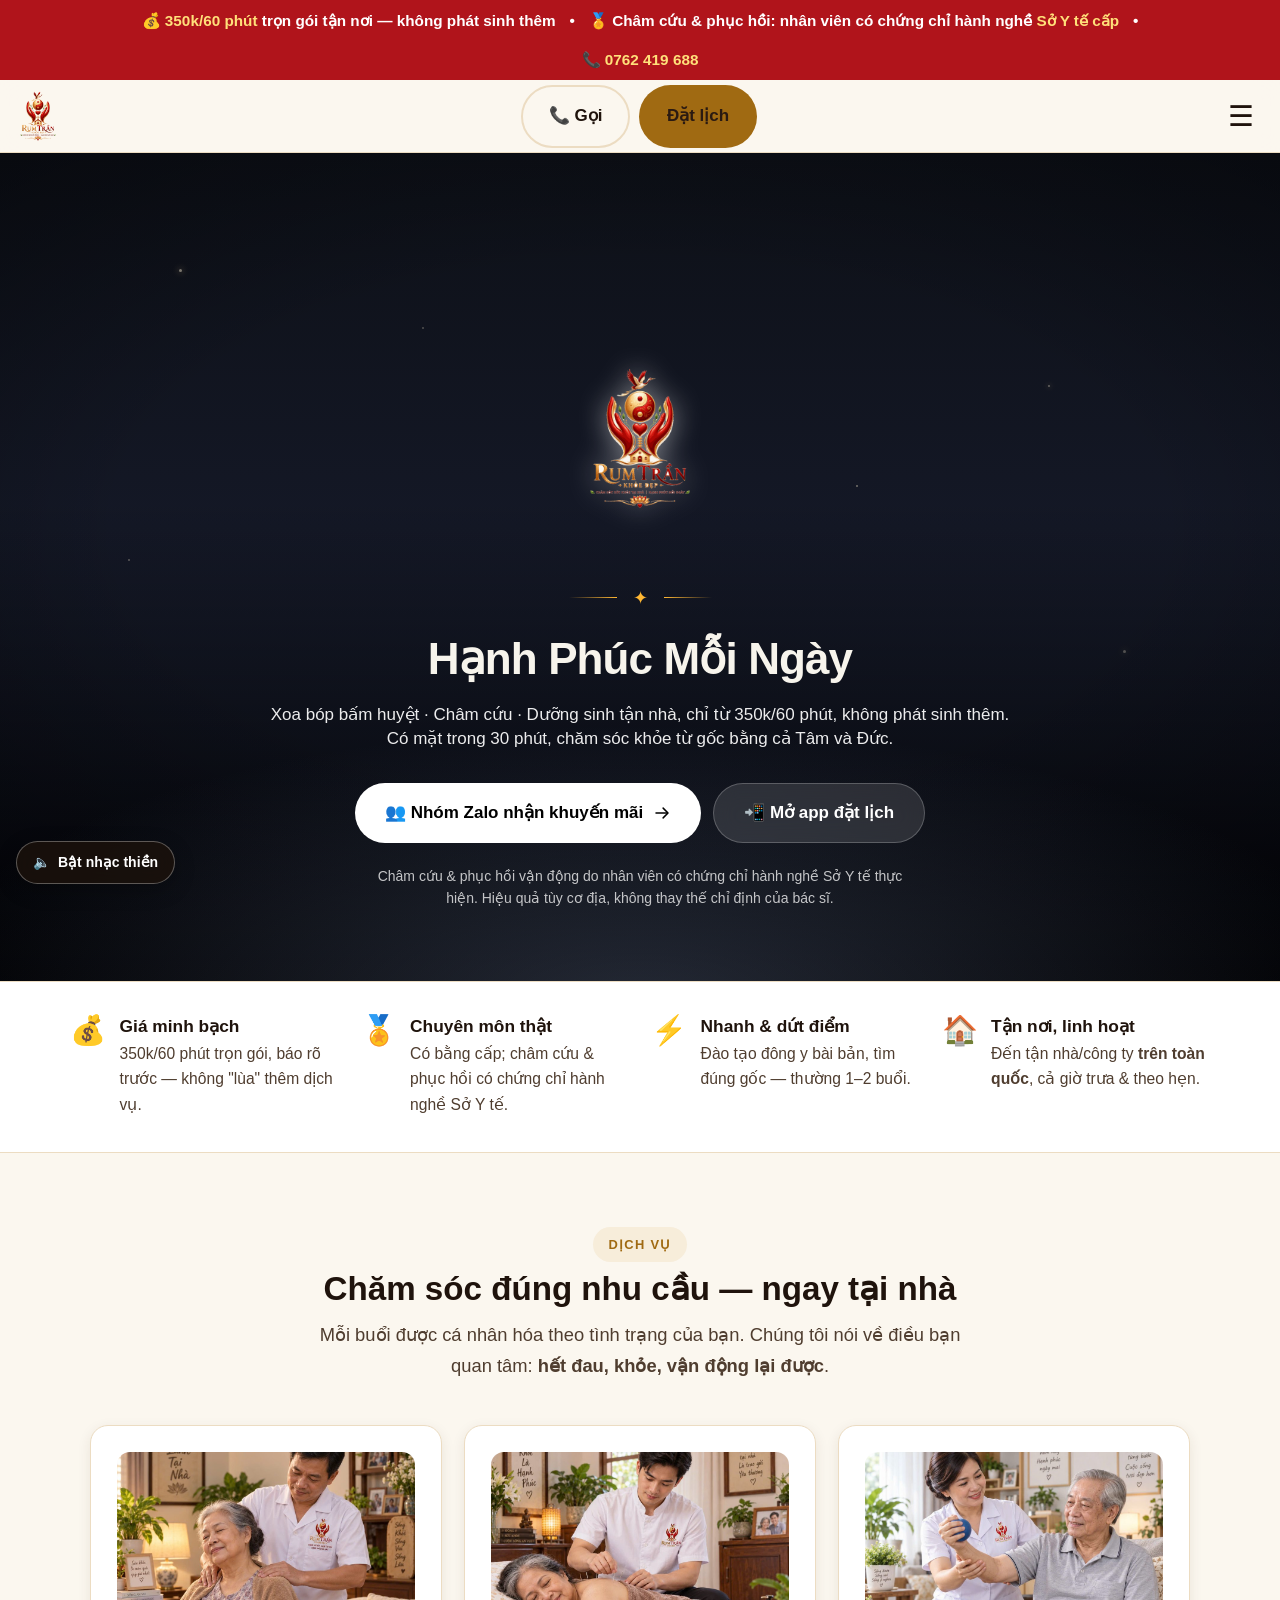
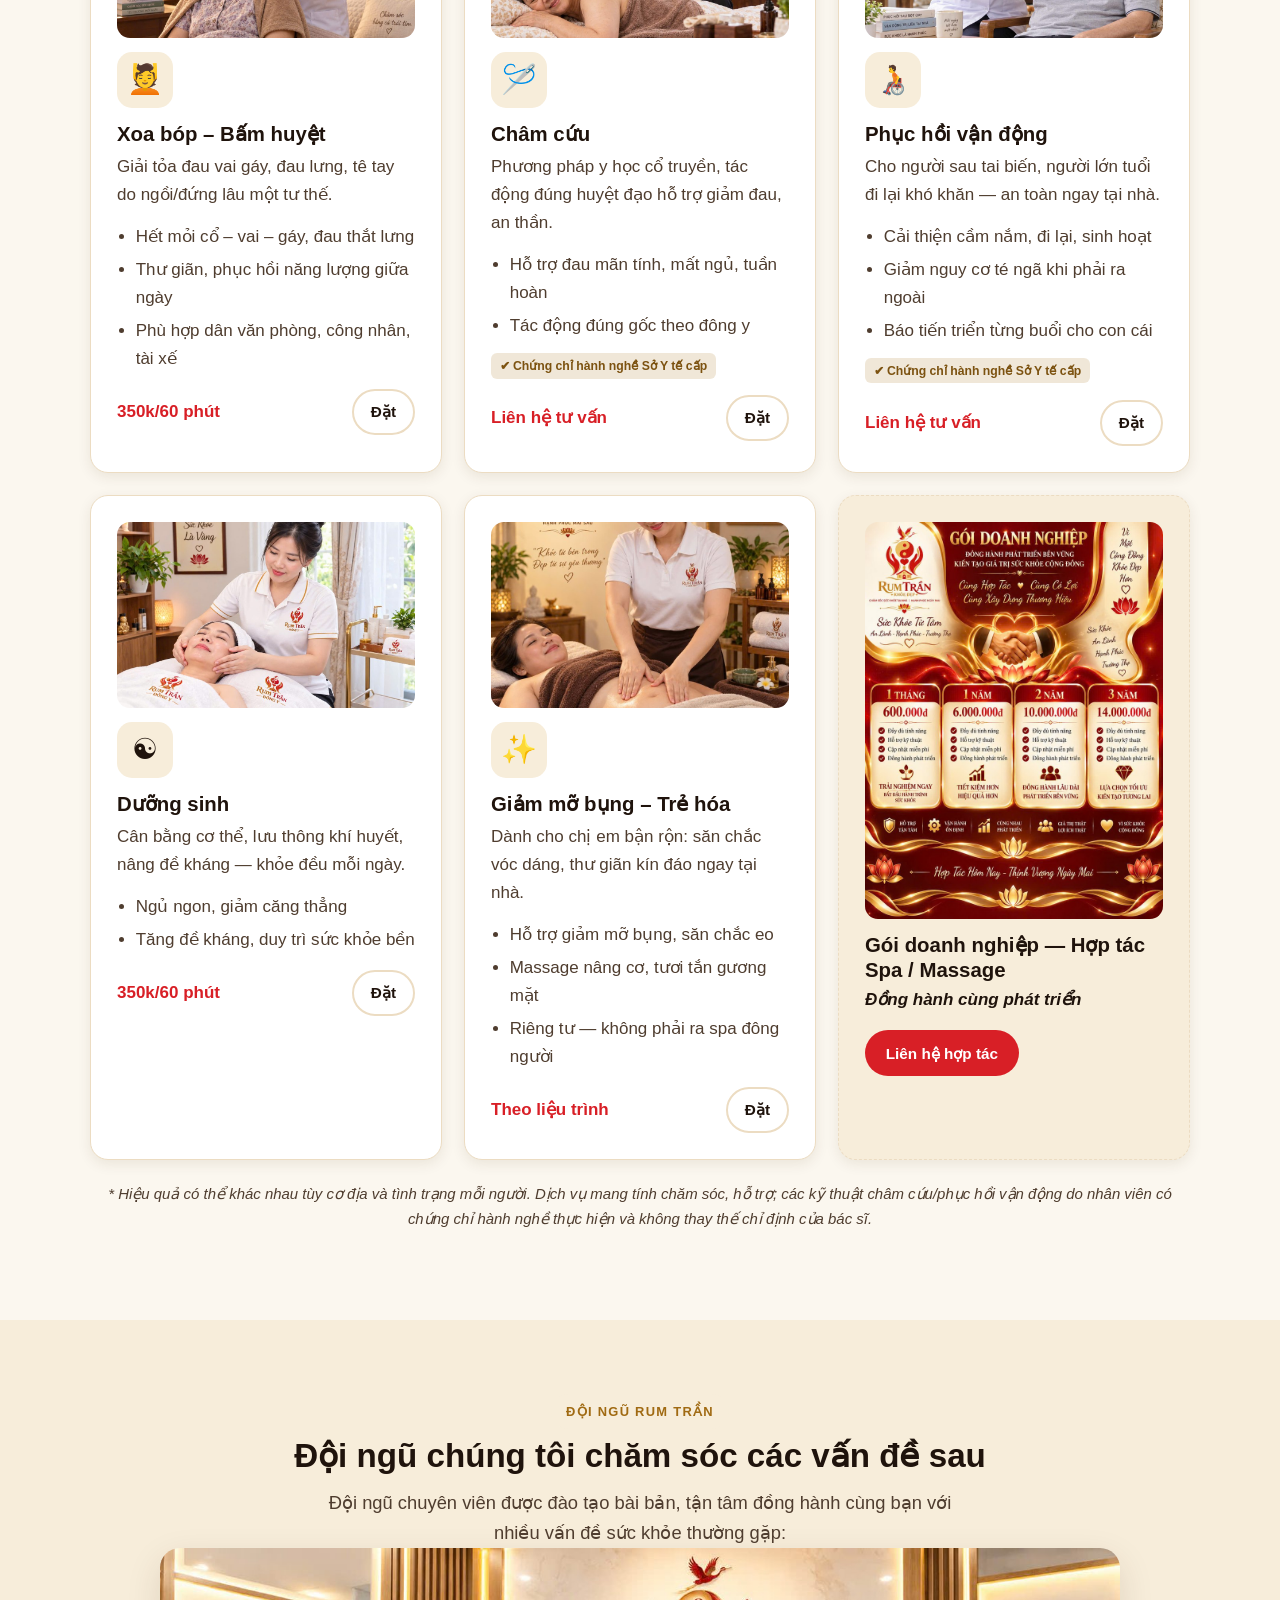
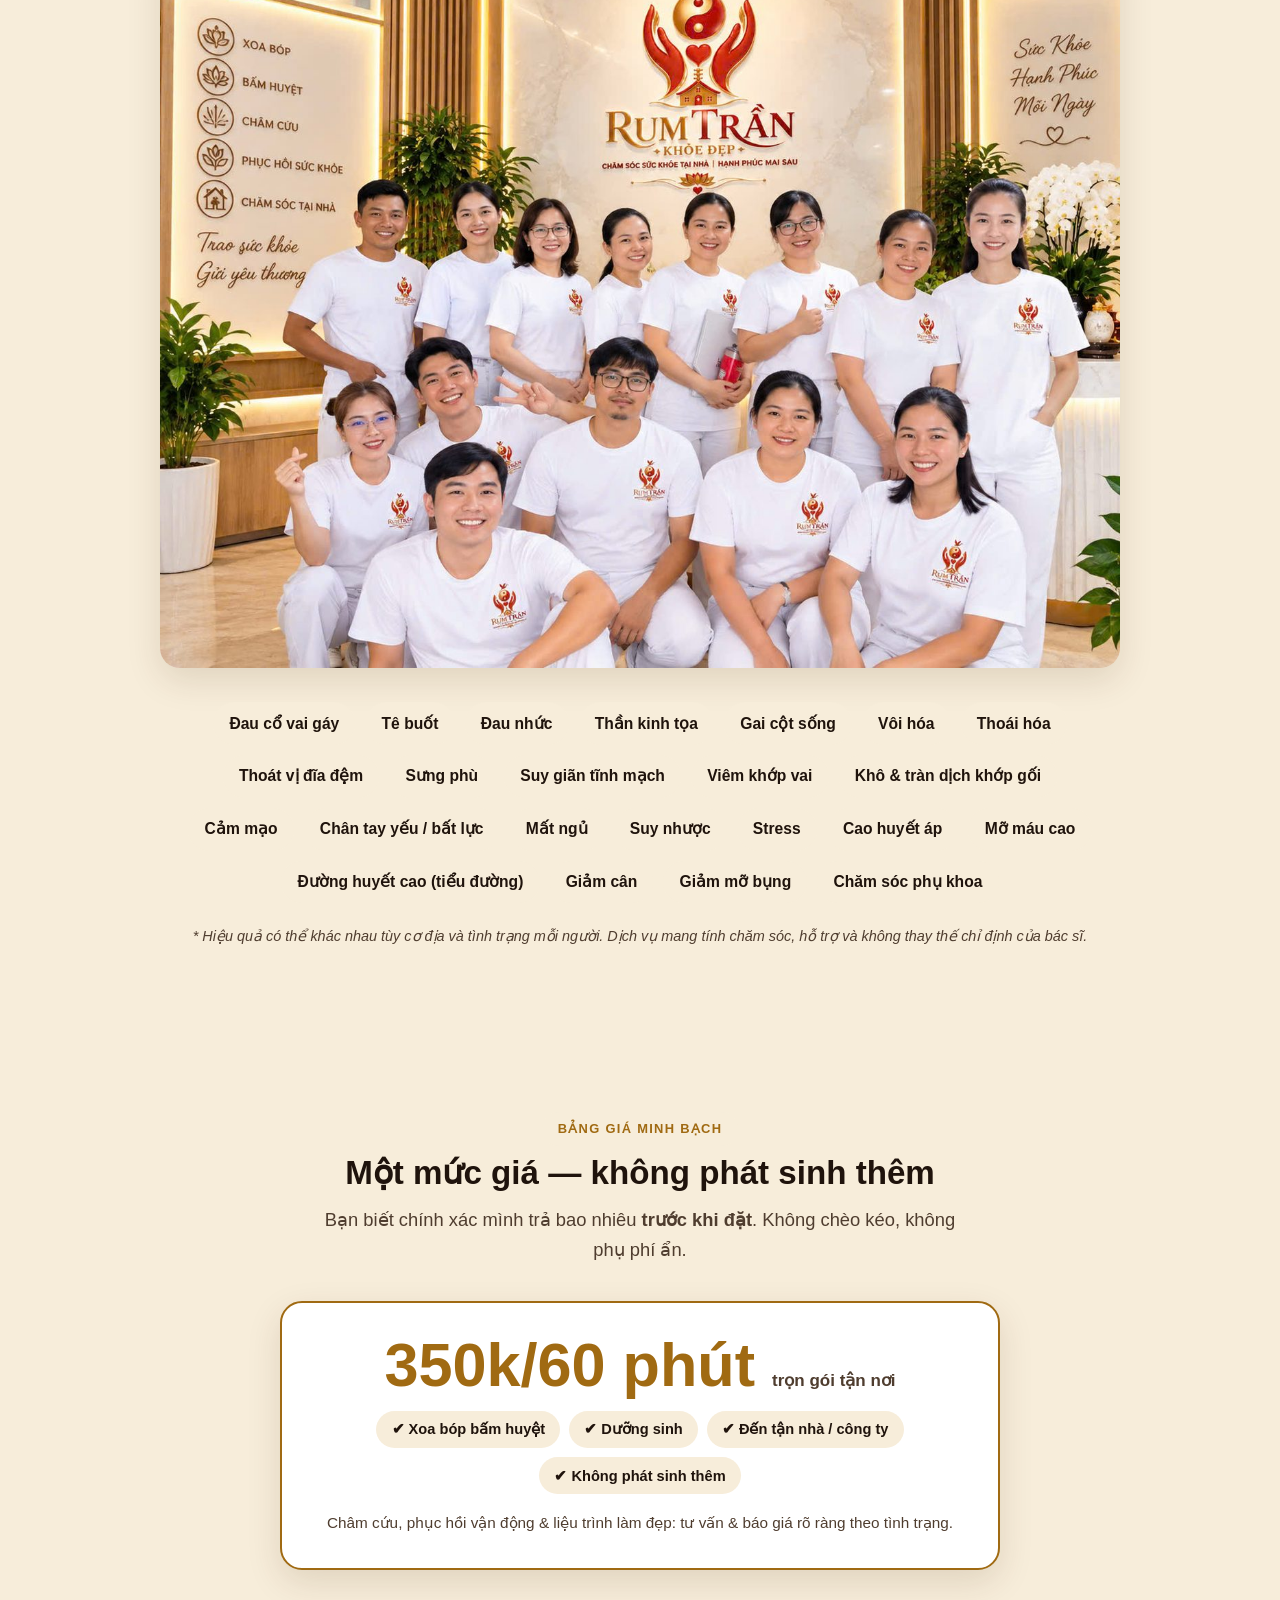
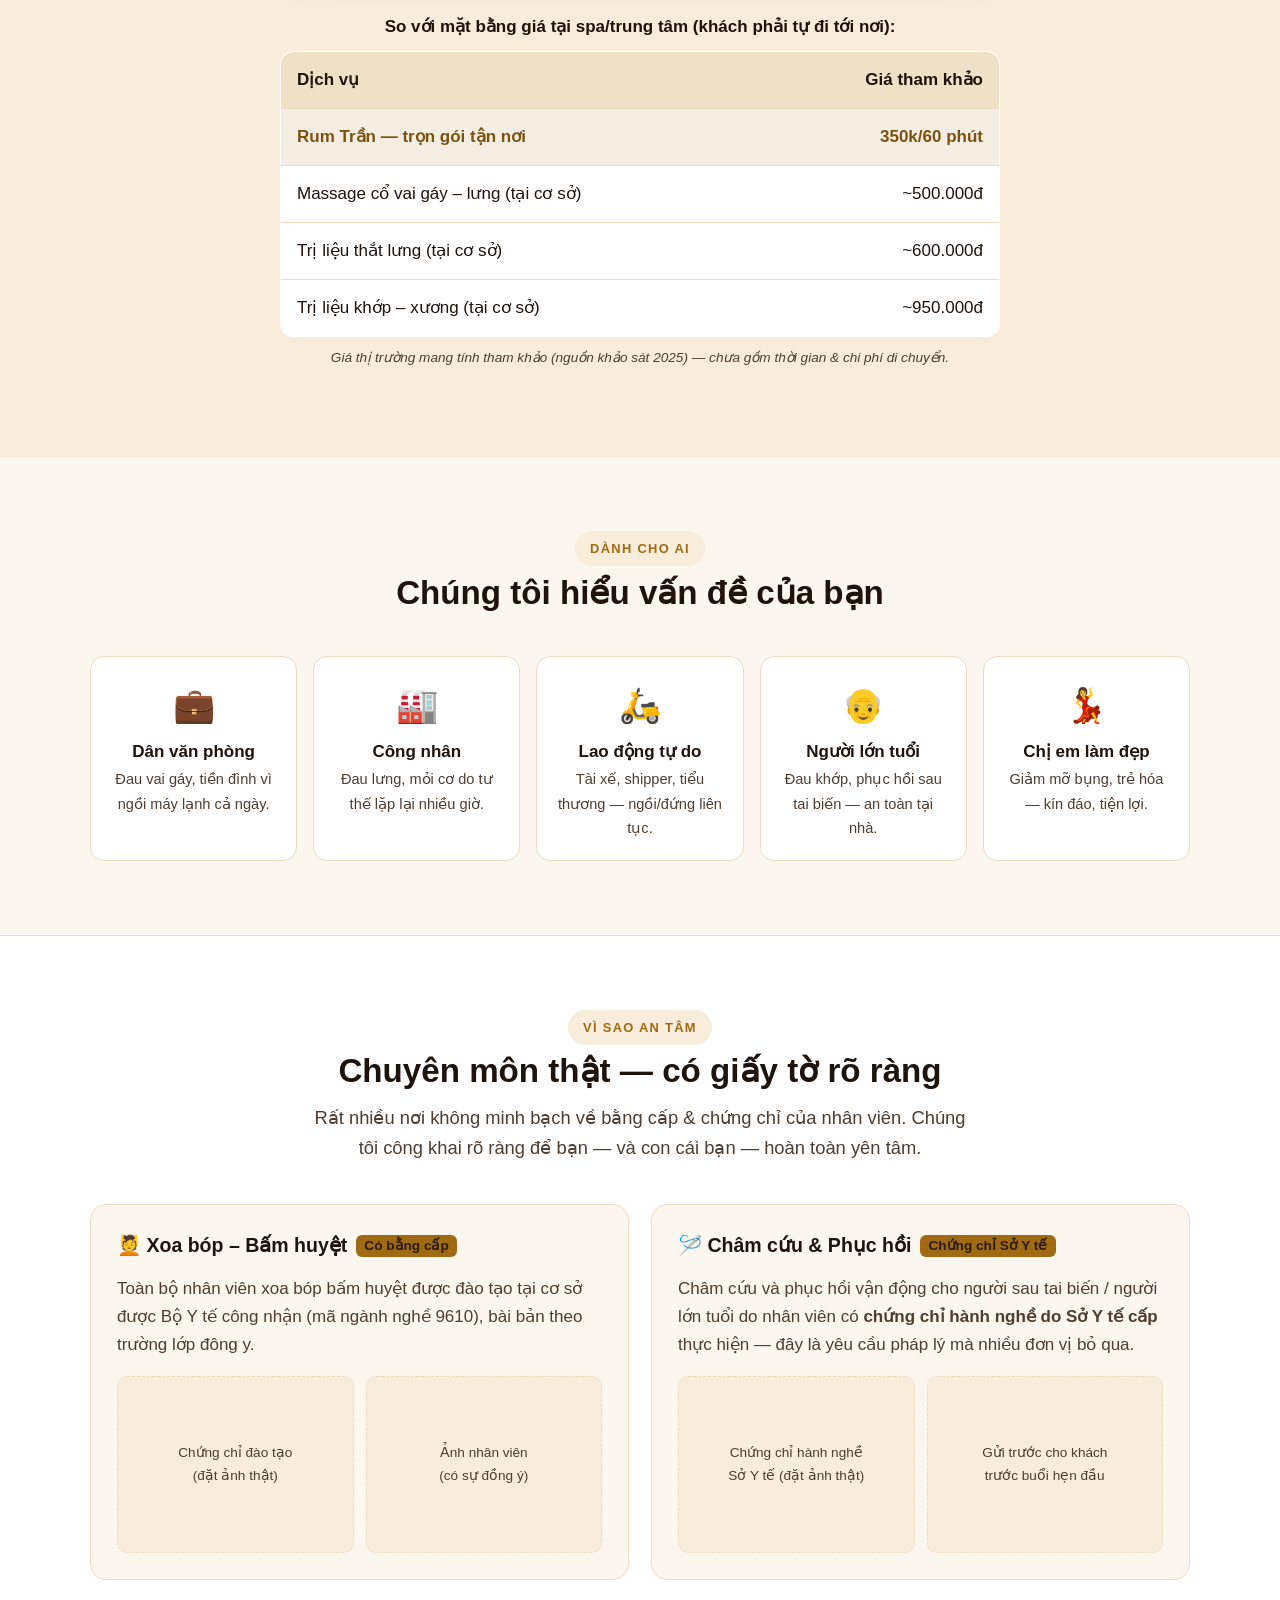
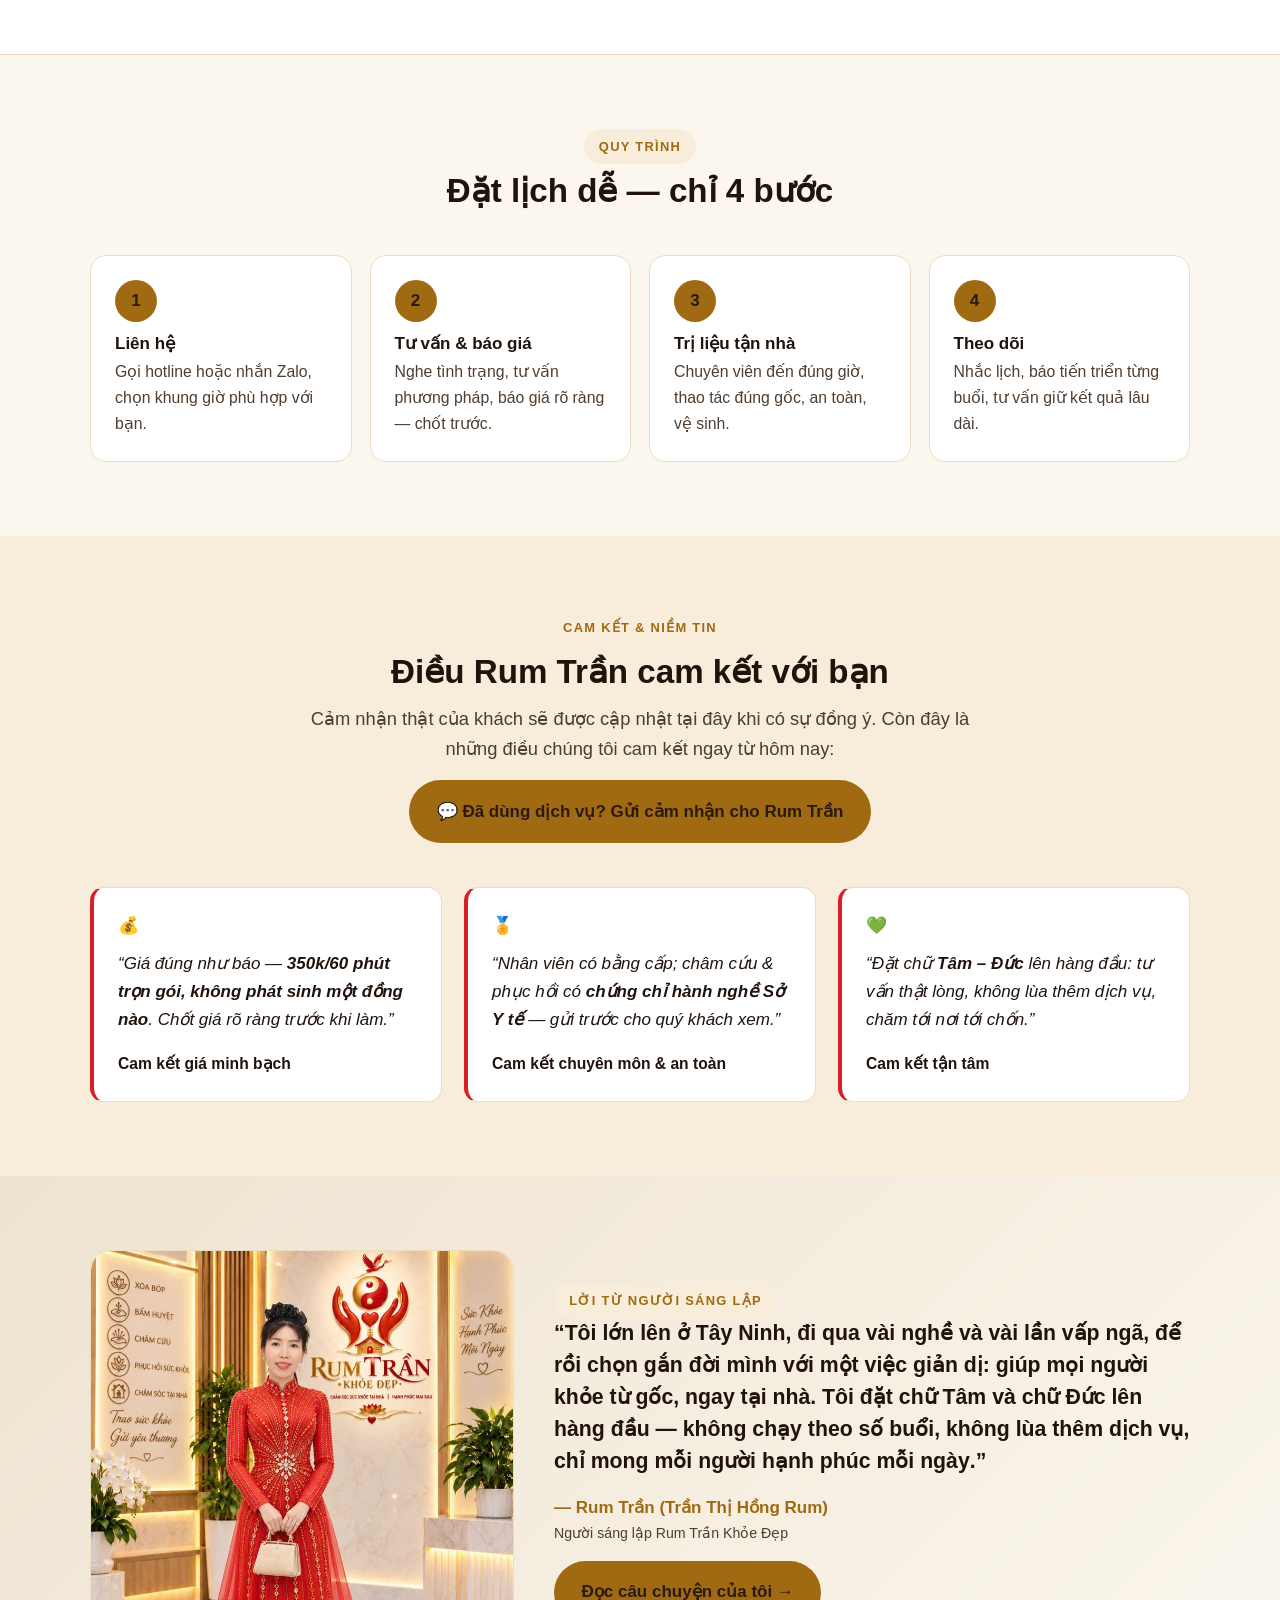
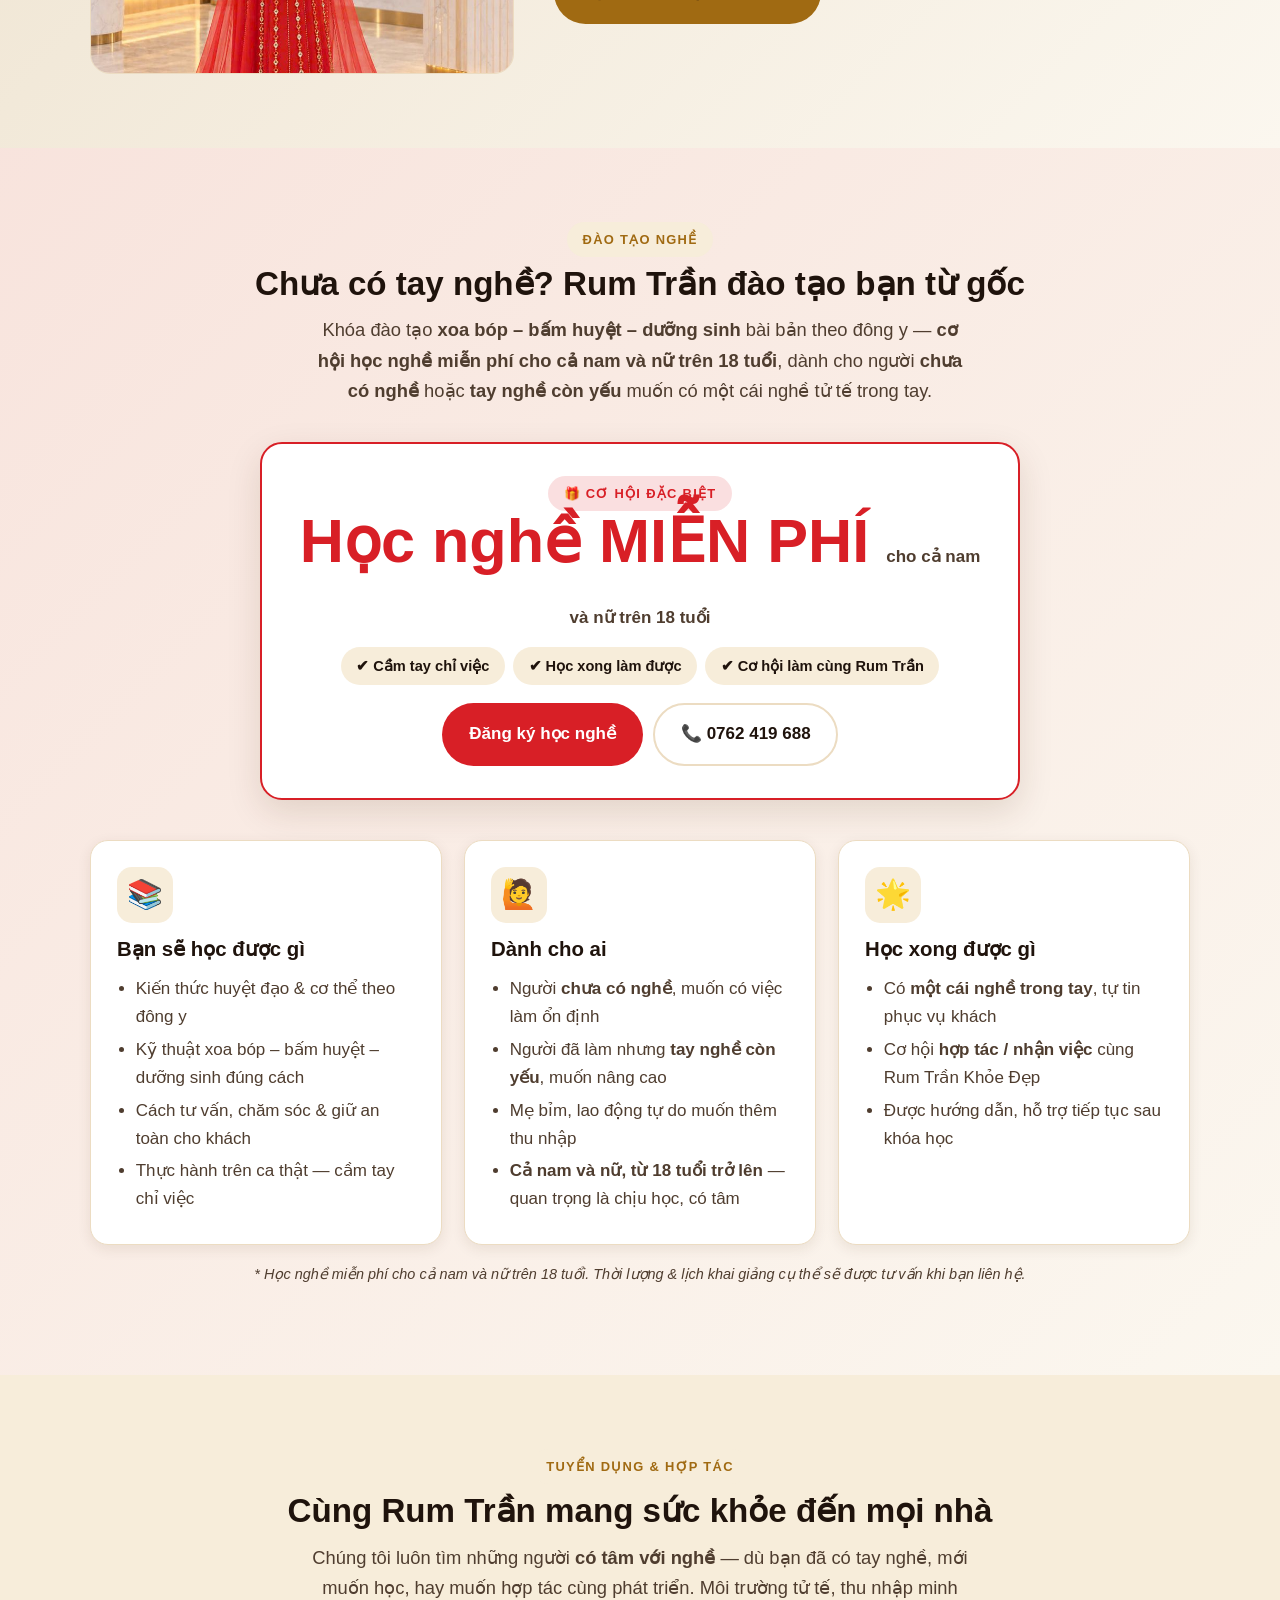
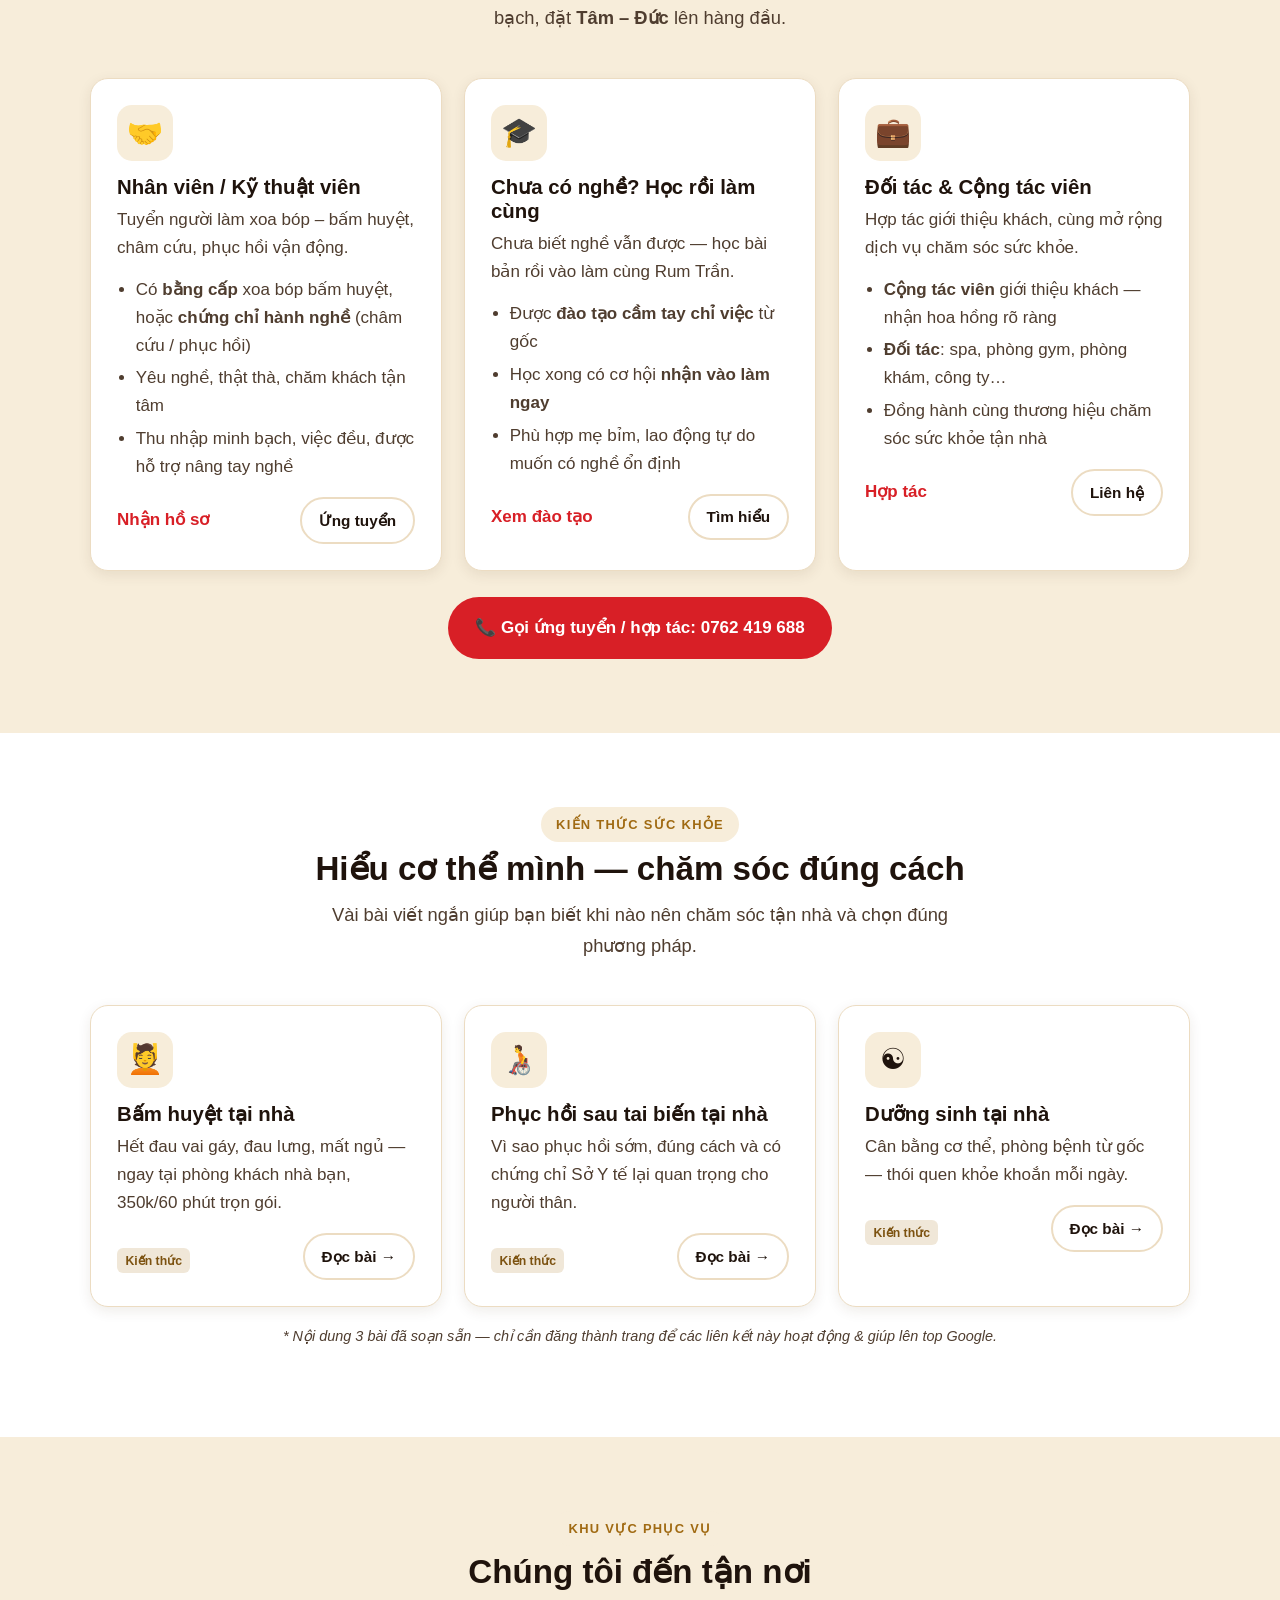
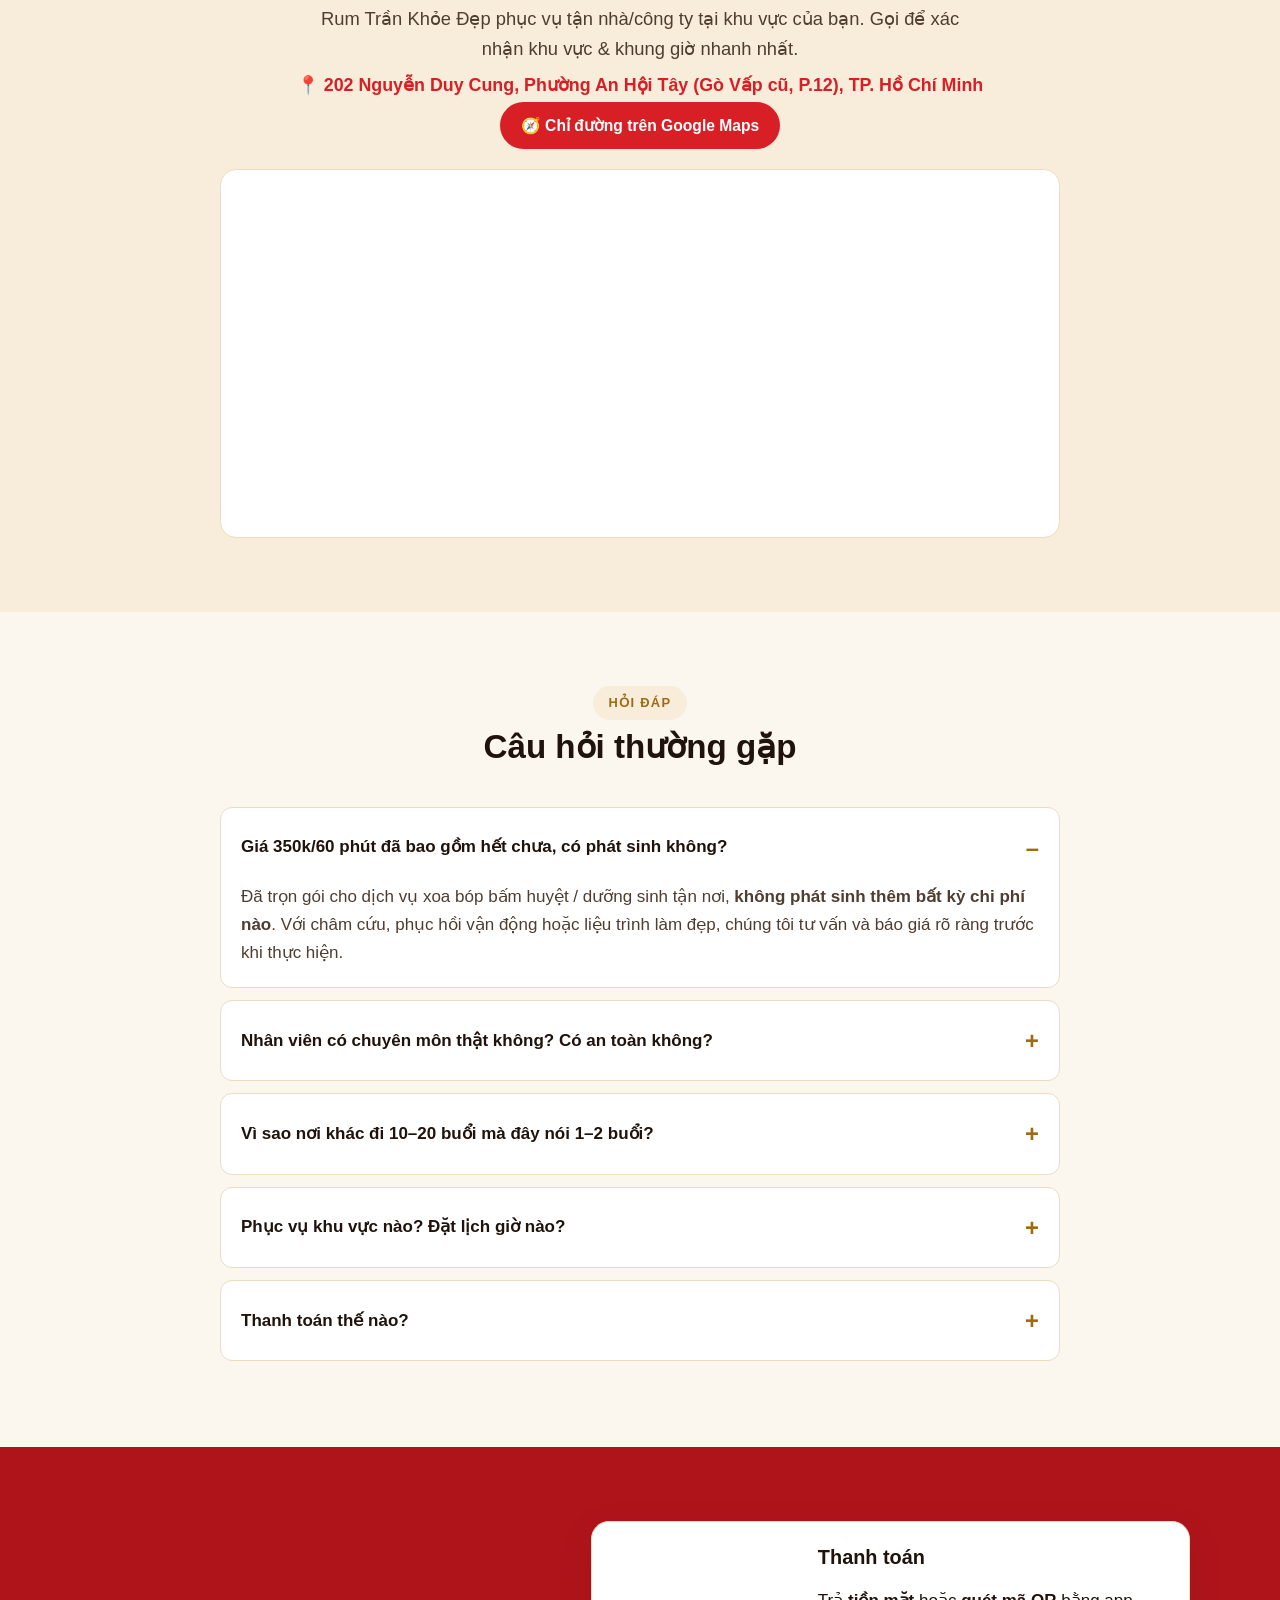
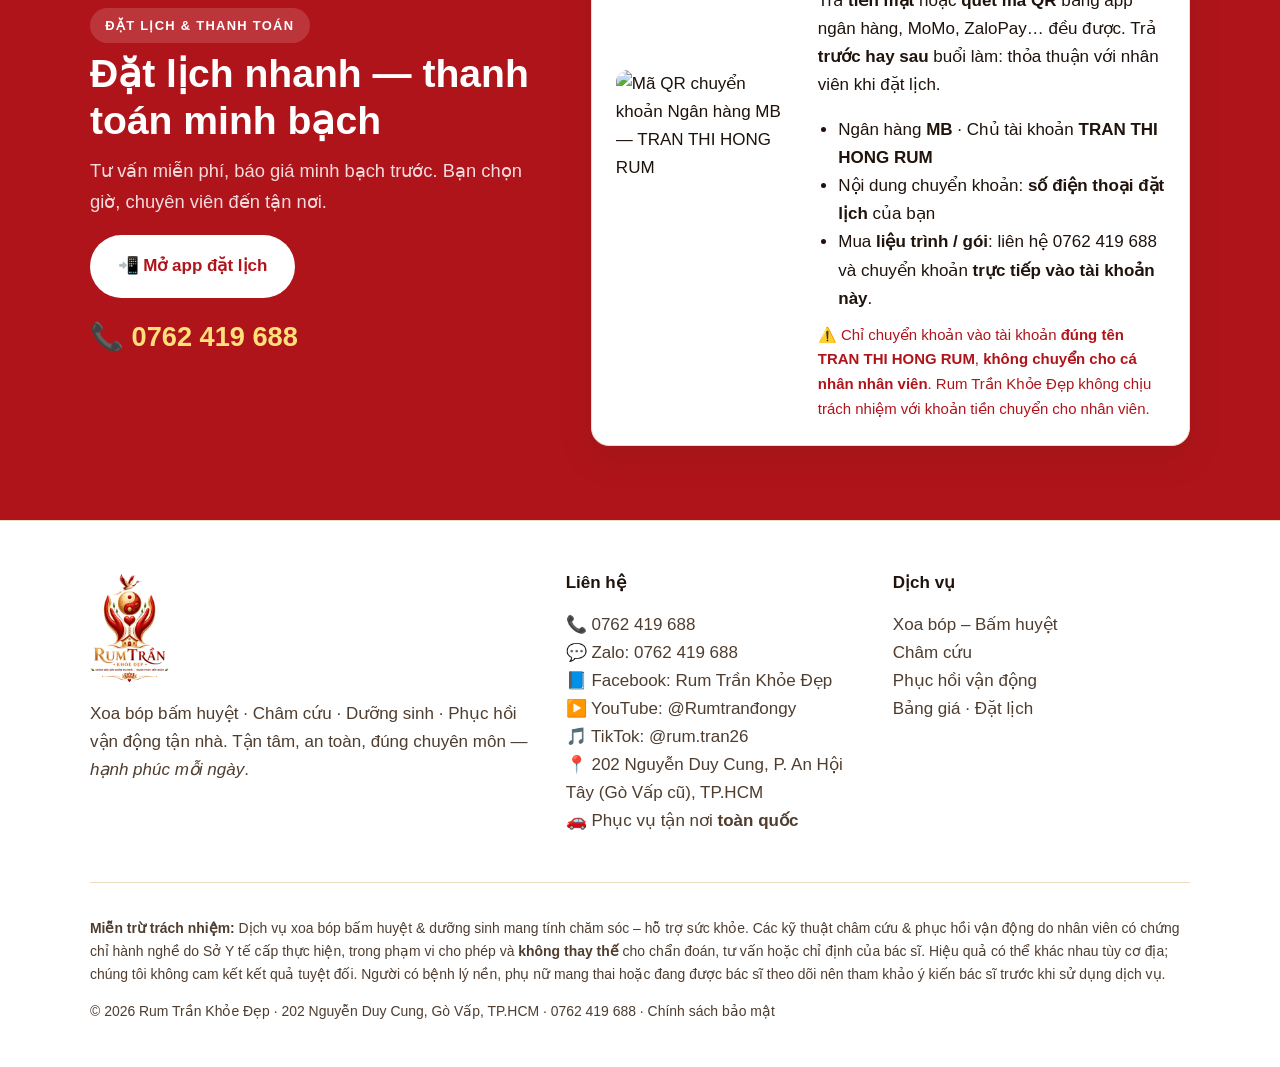
==== index.html @ 3cfb3a19 "Trang rumtrankhoedep.store chuyển sang Render Co-Authored-By: Claude Opus 5.5 <noreply@anthropic.com" ====
<!doctype html>
<html lang="vi">
<head>
<meta charset="utf-8" />
<meta name="viewport" content="width=device-width, initial-scale=1" />
<title>Bấm huyệt · Châm cứu tận nhà 350k/60 phút | Rum Trần Khỏe Đẹp</title>
<meta name="description" content="Xoa bóp bấm huyệt, châm cứu, phục hồi sau tai biến tận nhà. 350k/60 phút trọn gói, không phát sinh thêm. Nhân viên có chứng chỉ Sở Y tế. Hạnh phúc mỗi ngày." />
<meta property="og:title" content="Rum Trần Khỏe Đẹp — Chăm sóc sức khỏe tận nhà" />
<meta property="og:description" content="350k/60 phút trọn gói tận nơi, không phát sinh thêm. Chứng chỉ Sở Y tế. Hạnh phúc mỗi ngày." />
<meta property="og:type" content="website" />
<meta property="og:url" content="https://rumtrankhoedep.store/" />
<meta property="og:image" content="https://rumtrankhoedep.store/assets/logo-og.png" />
<meta property="og:locale" content="vi_VN" />
<style>
  :root{
    --bg:#fbf7ef; --surface:#ffffff; --surface-2:#f7edda; --surface-3:#efe1c6;
    --text:#1f130c; --muted:#4f3d2f; --line:#ecdcc2;
    --green:#a06a12; --green-d:#7c5210; --green-l:#c69433; --on-green:#2a1a12;
    --red:#d81f26; --red-d:#b0141b;
    --gold:#c8912f;
    --shadow:0 12px 34px rgba(70,40,10,.13);
    --shadow-sm:0 4px 14px rgba(70,40,10,.09);
    --radius:18px; --maxw:1140px;
  }
  @media (prefers-color-scheme: dark){
    :root:not([data-theme="light"]){
      --bg:#171009; --surface:#20160c; --surface-2:#281c0f; --surface-3:#312413;
      --text:#fbf5ea; --muted:#ddcbb0; --line:#3a2c18;
      --green:#e6b854; --green-d:#cf9a34; --green-l:#f0cd76; --on-green:#2a1a12;
      --red:#f0575d; --red-d:#c81a22;
      --gold:#e6b855;
      --shadow:0 14px 38px rgba(0,0,0,.55);
    }
  }
  :root[data-theme="dark"]{
      --bg:#171009; --surface:#20160c; --surface-2:#281c0f; --surface-3:#312413;
      --text:#fbf5ea; --muted:#ddcbb0; --line:#3a2c18;
      --green:#e6b854; --green-d:#cf9a34; --green-l:#f0cd76; --on-green:#2a1a12;
      --red:#f0575d; --red-d:#c81a22;
      --gold:#e6b855;
      --shadow:0 14px 38px rgba(0,0,0,.55);
  }
  *{box-sizing:border-box}
  html{scroll-behavior:smooth;font-size:17px}
  body{margin:0;background:var(--bg);color:var(--text);
    font-family:-apple-system,BlinkMacSystemFont,"Segoe UI",Roboto,"Helvetica Neue",Arial,"Noto Sans",sans-serif;
    line-height:1.65;-webkit-font-smoothing:antialiased}
  a{color:inherit;text-decoration:none}
  img{max-width:100%;display:block}
  .wrap{max-width:var(--maxw);margin:0 auto;padding:0 20px}
  .btn{display:inline-flex;align-items:center;gap:.5rem;padding:.9rem 1.5rem;border-radius:999px;font-weight:800;cursor:pointer;border:2px solid transparent;transition:.2s;font-size:1rem;white-space:nowrap}
  .btn-green{background:var(--green);color:var(--on-green)}
  .btn-green:hover{background:var(--green-d);transform:translateY(-2px);box-shadow:var(--shadow-sm)}
  .btn-red{background:var(--red);color:#fff}
  .btn-red:hover{background:var(--red-d);transform:translateY(-2px);box-shadow:var(--shadow-sm)}
  .btn-ghost{background:transparent;border-color:var(--line);color:var(--text)}
  .btn-ghost:hover{border-color:var(--green)}
  .eyebrow{display:inline-block;font-weight:800;letter-spacing:.1em;text-transform:uppercase;font-size:.76rem;color:var(--green);background:var(--surface-2);padding:.4rem .9rem;border-radius:999px}
  h1,h2,h3,h4{line-height:1.2;margin:.2em 0}
  h2.title{font-size:clamp(1.4rem,3vw,1.95rem);text-align:center;font-weight:800}
  .section{padding:74px 0}
  .lead{color:var(--muted);font-size:1.08rem;max-width:660px;margin:.7rem auto 0}
  .center{text-align:center}
  .ph{background:color-mix(in srgb,var(--gold) 22%,transparent);color:var(--gold);padding:0 .32em;border-radius:5px;font-weight:700}

  /* announcement */
  .topbar{background:var(--red-d);color:#fff;font-size:.9rem;font-weight:600}
  .topbar .wrap{display:flex;gap:14px;justify-content:center;align-items:center;padding:8px 20px;flex-wrap:wrap;text-align:center}
  .topbar b{color:#ffe07a}
  /* điện thoại: bỏ dấu "•" ngăn cách (span thứ 2, 4) và xếp sát từng dòng */
  @media(max-width:760px){
    .topbar .wrap{flex-direction:column;gap:2px;padding:6px 14px;line-height:1.35}
    .topbar .wrap>span:nth-child(even){display:none}
  }

  /* header */
  header{position:sticky;top:0;z-index:60;background:color-mix(in srgb,var(--bg) 90%,transparent);backdrop-filter:blur(12px);border-bottom:1px solid var(--line)}
  .nav{display:flex;align-items:center;justify-content:space-between;height:72px;gap:14px}
  .brand{display:flex;align-items:center;gap:.7rem}
  .brand .mark{width:46px;height:46px;flex:0 0 auto}
  .brand .wordmark{font-weight:800;font-size:1.25rem;letter-spacing:.01em;line-height:1}
  .brand .wordmark .r{color:var(--gold)} .brand .wordmark .t{color:var(--red)}
  .brand .wordmark small{display:block;font-size:.6rem;letter-spacing:.28em;color:var(--muted);font-weight:700;margin-top:3px}
  .nav-links{display:flex;gap:1.25rem;align-items:center}
  .nav-links a{color:var(--muted);font-weight:600;font-size:.95rem;white-space:nowrap}
  .nav-links a:hover{color:var(--green)}
  .nav-cta{display:flex;gap:.55rem;align-items:center;flex:0 0 auto}
  header .brand{flex:0 0 auto}
  header .nav.wrap{max-width:1280px} /* logo + 10 mục + 2 nút cần ~1200px, rộng hơn khung nội dung 1140px */
  .menu-btn{display:none;background:none;border:0;color:var(--text);font-size:1.7rem;cursor:pointer}
  /* 10 mục menu chỉ vừa 1 dòng từ ~1300px; hẹp hơn thì gom vào nút ☰ */
  @media(max-width:1299px){
    .nav-links{display:none}
    .menu-btn{display:block}
    .nav-links.open{display:flex;position:absolute;top:72px;left:0;right:0;flex-direction:column;background:var(--surface);padding:16px 20px;border-bottom:1px solid var(--line);gap:.9rem}
  }
  @media(max-width:940px){
    .nav-cta .btn-ghost{display:none}
  }

  /* hero */
  .hero-grid{display:grid;grid-template-columns:1.08fr .92fr;gap:44px;align-items:center;padding:56px 0}
  .hero h1{font-size:clamp(1.7rem,4vw,2.5rem);font-weight:800}
  .hero h1 .g{color:var(--green)} .hero h1 .r{color:var(--red)}
  .hero .sub{font-size:1.02rem;color:var(--muted);margin-top:1rem}
  .price-badge{display:inline-flex;align-items:baseline;gap:.5rem;background:var(--surface);border:2px solid var(--red);color:var(--red);padding:.5rem 1.1rem;border-radius:14px;font-weight:800;margin-top:1.3rem;box-shadow:var(--shadow-sm)}
  .price-badge .big{font-size:1.7rem} .price-badge small{color:var(--muted);font-weight:600}
  .hero-cta{display:flex;gap:.7rem;flex-wrap:wrap;margin-top:1.4rem}
  .chips{display:flex;gap:.5rem;flex-wrap:wrap;margin-top:1.6rem}
  .chip{display:inline-flex;align-items:center;gap:.4rem;background:var(--surface-2);color:var(--text);border-radius:999px;padding:.45rem .85rem;font-size:.86rem;font-weight:600}
  .chip b{color:var(--green)}
  .hero-visual{aspect-ratio:4/3;border-radius:24px;box-shadow:var(--shadow);
     background:radial-gradient(120% 100% at 15% 5%,color-mix(in srgb,var(--green) 30%,transparent),transparent 55%),
     radial-gradient(120% 100% at 95% 95%,color-mix(in srgb,var(--red) 24%,transparent),transparent 55%),var(--surface-2);
     display:grid;place-items:center;text-align:center;color:var(--muted);padding:24px;border:1px solid var(--line)}
  .hero-visual .big{font-size:3.6rem}
  @media(max-width:940px){.hero-grid{grid-template-columns:1fr;gap:26px;padding:30px 0}}

  /* value strip */
  .values{background:var(--surface);border-top:1px solid var(--line);border-bottom:1px solid var(--line)}
  .val-grid{display:grid;grid-template-columns:repeat(4,1fr);gap:22px;padding:34px 0}
  @media(max-width:860px){.val-grid{grid-template-columns:1fr 1fr}}
  @media(max-width:520px){.val-grid{grid-template-columns:1fr}}
  .val{display:flex;gap:.8rem;align-items:flex-start}
  .val .ic{font-size:1.7rem;line-height:1}
  .val h4{margin:0 0 .2rem;font-size:1.02rem}
  .val p{margin:0;color:var(--muted);font-size:.92rem}

  /* cards */
  .cards{display:grid;grid-template-columns:repeat(3,1fr);gap:22px;margin-top:44px}
  @media(max-width:860px){.cards{grid-template-columns:1fr}}
  .card{background:var(--surface);border:1px solid var(--line);border-radius:var(--radius);padding:26px;box-shadow:var(--shadow-sm);transition:.2s;position:relative}
  .card:hover{transform:translateY(-4px);border-color:var(--green)}
  .card .ico{width:56px;height:56px;border-radius:15px;background:var(--surface-2);display:grid;place-items:center;font-size:1.7rem;margin-bottom:14px}
  .card .card-img{width:100%;aspect-ratio:16/10;object-fit:cover;border-radius:13px;margin-bottom:14px;display:block}
  .cond-wrap{display:flex;flex-wrap:wrap;gap:10px;justify-content:center;max-width:920px;margin:8px auto 0}
  .cond-wrap .chip{font-size:.92rem;padding:.5rem .95rem}
  .team-banner{width:100%;max-width:960px;margin:0 auto 34px;border-radius:20px;box-shadow:var(--shadow);display:block;aspect-ratio:4/3;object-fit:cover}
  .card h3{font-size:1.2rem}
  .card p.d{color:var(--muted);margin:.4rem 0 0}
  .card ul{margin:.8rem 0 0;padding-left:1.1rem;color:var(--muted)}
  .card ul li{margin:.28rem 0}
  .card .foot{margin-top:16px;display:flex;justify-content:space-between;align-items:center}
  .card .price{font-weight:800;color:var(--red)}
  .badge-cert{display:inline-block;font-size:.72rem;font-weight:800;color:var(--green-d);background:color-mix(in srgb,var(--green) 16%,transparent);border-radius:6px;padding:.15rem .5rem;margin-top:.5rem}

  /* pricing */
  .pricing{background:var(--surface-2)}
  .price-hero{max-width:720px;margin:36px auto 0;background:var(--surface);border:2px solid var(--green);border-radius:22px;padding:32px;text-align:center;box-shadow:var(--shadow)}
  .price-hero .amt{font-size:clamp(2.6rem,7vw,3.6rem);font-weight:800;color:var(--green);line-height:1}
  .price-hero .amt small{font-size:1rem;color:var(--muted);font-weight:600}
  .price-hero .tags{display:flex;gap:.5rem;justify-content:center;flex-wrap:wrap;margin-top:14px}
  .ptag{background:var(--surface-2);border-radius:999px;padding:.4rem .9rem;font-size:.86rem;font-weight:700}
  .compare{max-width:720px;margin:26px auto 0;overflow-x:auto}
  .pay-qr{display:grid;grid-template-columns:180px 1fr;gap:22px;align-items:center;color:var(--text);
    background:var(--surface);border:1px solid var(--line);border-radius:var(--radius);padding:24px;box-shadow:var(--shadow)}
  .pay-qr img{width:100%;height:auto;border-radius:12px}
  .pay-qr h3{margin:0 0 8px}
  .pay-qr ul{margin:10px 0;padding-left:1.2rem}
  .pay-qr .pay-warn{margin:0;font-size:.88rem;color:var(--red-d,#a51018)}
  @media(max-width:600px){.pay-qr{grid-template-columns:1fr;text-align:center}.pay-qr img{max-width:240px;margin:0 auto}.pay-qr ul{text-align:left}}
  table.cmp{width:100%;border-collapse:collapse;background:var(--surface);border-radius:14px;overflow:hidden;border:1px solid var(--line);min-width:460px}
  table.cmp th,table.cmp td{padding:14px 16px;text-align:left;border-bottom:1px solid var(--line)}
  table.cmp th{background:var(--surface-3);font-weight:800}
  table.cmp tr.us{background:color-mix(in srgb,var(--green) 12%,transparent)}
  table.cmp tr.us td{font-weight:800;color:var(--green-d)}
  table.cmp td:last-child{text-align:right;white-space:nowrap}

  /* audience */
  .aud-grid{display:grid;grid-template-columns:repeat(5,1fr);gap:16px;margin-top:44px}
  @media(max-width:940px){.aud-grid{grid-template-columns:repeat(2,1fr)}}
  @media(max-width:520px){.aud-grid{grid-template-columns:1fr}}
  .aud{background:var(--surface);border:1px solid var(--line);border-radius:14px;padding:20px;text-align:center;transition:.2s}
  .aud:hover{border-color:var(--red);transform:translateY(-3px)}
  .aud .em{font-size:2rem} .aud h4{margin:.5rem 0 .3rem;font-size:1rem}
  .aud p{margin:0;color:var(--muted);font-size:.86rem}

  /* trust / team */
  .trust-sec{background:var(--surface);border-top:1px solid var(--line);border-bottom:1px solid var(--line)}
  .trust-grid{display:grid;grid-template-columns:1fr 1fr;gap:22px;margin-top:40px}
  @media(max-width:860px){.trust-grid{grid-template-columns:1fr}}
  .trust-box{background:var(--bg);border:1px solid var(--line);border-radius:16px;padding:26px}
  .trust-box h3{display:flex;align-items:center;gap:.5rem;font-size:1.15rem}
  .trust-box .lic{font-size:.8rem;font-weight:800;color:var(--on-green);background:var(--green);border-radius:6px;padding:.15rem .5rem}
  .cert-row{display:flex;gap:12px;margin-top:16px;flex-wrap:wrap}
  .cert{flex:1;min-width:120px;aspect-ratio:4/3;border:1px dashed var(--line);border-radius:10px;background:var(--surface-2);display:grid;place-items:center;color:var(--muted);font-size:.8rem;text-align:center;padding:8px}

  /* steps */
  .steps{display:grid;grid-template-columns:repeat(4,1fr);gap:18px;margin-top:44px}
  @media(max-width:860px){.steps{grid-template-columns:1fr 1fr}}
  @media(max-width:520px){.steps{grid-template-columns:1fr}}
  .step{background:var(--surface);border:1px solid var(--line);border-radius:16px;padding:24px}
  .step .num{width:42px;height:42px;border-radius:50%;background:var(--green);color:var(--on-green);display:grid;place-items:center;font-weight:800;margin-bottom:12px}
  .step h4{margin:.2rem 0} .step p{color:var(--muted);margin:.3rem 0 0;font-size:.93rem}

  /* testimonials */
  .quotes{display:grid;grid-template-columns:repeat(3,1fr);gap:22px;margin-top:44px}
  @media(max-width:860px){.quotes{grid-template-columns:1fr}}
  .quote{background:var(--surface);border:1px solid var(--line);border-left:4px solid var(--red);border-radius:14px;padding:24px}
  .quote .stars{color:var(--gold);letter-spacing:2px}
  .quote p{margin:.6rem 0 1rem;font-style:italic}
  .quote .who{font-weight:800;font-size:.92rem} .quote .who small{display:block;color:var(--muted);font-weight:500}

  /* founder */
  .founder{background:linear-gradient(135deg,color-mix(in srgb,var(--green) 14%,var(--bg)),var(--bg))}
  .founder-grid{display:grid;grid-template-columns:.8fr 1.2fr;gap:40px;align-items:center}
  @media(max-width:860px){.founder-grid{grid-template-columns:1fr}}
  .founder-photo{aspect-ratio:1;border-radius:20px;background:var(--surface-2);border:1px solid var(--line);display:grid;place-items:center;color:var(--muted);text-align:center;padding:20px}
  .founder blockquote{margin:0;font-size:1.25rem;font-weight:600;line-height:1.5}
  .founder .sig{margin-top:16px;font-weight:800;color:var(--green)}
  .founder .sig small{display:block;color:var(--muted);font-weight:500}

  /* faq */
  .faq{max-width:840px;margin:40px auto 0}
  details{background:var(--surface);border:1px solid var(--line);border-radius:12px;padding:4px 20px;margin-bottom:12px}
  summary{cursor:pointer;font-weight:700;padding:16px 0;list-style:none;display:flex;justify-content:space-between;gap:12px;align-items:center}
  summary::-webkit-details-marker{display:none}
  summary::after{content:"+";font-size:1.4rem;color:var(--green)}
  details[open] summary::after{content:"–"}
  details p{color:var(--muted);margin:0 0 16px}

  /* booking */
  .booking{background:var(--red-d);color:#fff}
  .booking .eyebrow{background:rgba(255,255,255,.14);color:#fff}
  .book-grid{display:grid;grid-template-columns:1fr 1.3fr;gap:40px;align-items:center}
  @media(max-width:860px){.book-grid{grid-template-columns:1fr}}
  .booking h2{font-size:clamp(1.7rem,3.6vw,2.3rem)}
  .booking .lead{color:rgba(255,255,255,.85);margin-left:0}
  .booking .callbig{font-size:1.6rem;font-weight:800;color:#ffe07a;margin-top:1rem;display:inline-block}
  form,.zalo-book{background:var(--surface);color:var(--text);border-radius:var(--radius);padding:26px;box-shadow:var(--shadow)}
  .zalo-book__btn{width:100%;justify-content:center;background:#0068ff;color:#fff;font-size:1.1rem;padding:1rem 1.5rem}
  .zalo-book__btn:hover{background:#0052cc;transform:translateY(-2px)}
  .zalo-book__tip{font-weight:700;margin:18px 0 6px}
  .zalo-book__list{margin:0 0 18px;padding-left:1.3rem;color:var(--muted)}
  .zalo-book__list li{margin:2px 0}
  /* thông báo khi bấm "Gọi" trên máy tính (không có ứng dụng gọi) */
  .call-toast{position:fixed;left:50%;bottom:24px;transform:translateX(-50%);z-index:90;background:#1f130c;color:#fff;
    padding:14px 20px;border-radius:14px;box-shadow:0 10px 30px rgba(0,0,0,.3);font-weight:600;width:max-content;max-width:calc(100vw - 32px);text-align:center}
  .call-toast b{color:#ffe07a;font-size:1.2em}
  .field{margin-bottom:14px}
  label{display:block;font-weight:700;margin-bottom:6px;font-size:.9rem}
  input,select,textarea{width:100%;padding:.85rem .95rem;border:1px solid var(--line);border-radius:10px;background:var(--bg);color:var(--text);font:inherit}
  input:focus,select:focus,textarea:focus{outline:2px solid var(--green);border-color:transparent}
  .form-note{font-size:.8rem;color:var(--muted);margin-top:8px}

  /* footer */
  footer{background:var(--surface);border-top:1px solid var(--line);padding:52px 0 30px;color:var(--muted)}
  .foot-grid{display:grid;grid-template-columns:1.5fr 1fr 1fr;gap:30px}
  @media(max-width:860px){.foot-grid{grid-template-columns:1fr}}
  footer h4{color:var(--text);margin:0 0 12px}
  footer a:hover{color:var(--green)}
  .disclaimer{margin-top:30px;padding-top:20px;border-top:1px solid var(--line);font-size:.82rem;line-height:1.65}

  .float{position:fixed;right:16px;bottom:16px;z-index:70;display:flex;flex-direction:column;gap:10px}
  .float a{box-shadow:var(--shadow)}
  @media(min-width:941px){.float{display:none}}
  /* Điện thoại: nút chữ dài được xuống dòng, không đẩy trang tràn ngang */
  @media(max-width:600px){.btn{white-space:normal;justify-content:center;text-align:center;max-width:100%}.float .btn{white-space:nowrap}}
  /* Điện thoại: 3 nút liên hệ thành thanh ngang ở đáy, không che nội dung */
  @media(max-width:600px){
    .float{left:0;right:0;bottom:0;flex-direction:row;gap:8px;padding:8px 10px calc(8px + env(safe-area-inset-bottom));
      background:rgba(255,255,255,.94);backdrop-filter:blur(6px);box-shadow:0 -4px 16px rgba(0,0,0,.12)}
    .float a{box-shadow:none}
    .float .btn{flex:1;padding:.65rem .3rem;font-size:.9rem}
    body{padding-bottom:64px}
    body .vhero__music{bottom:76px}
  }

  /* Logo & ảnh hero tự nhảy vào khi có file trong /assets */
  .brand img.logo-img{height:50px;width:auto;display:block}
  .brand:has(img.logo-img) .mark,.brand:has(img.logo-img) .wordmark{display:none}
  .hero-visual{position:relative;overflow:hidden}
  .hero-visual img.hero-img{position:absolute;inset:0;width:100%;height:100%;object-fit:cover}
  .hero-visual:has(img.hero-img) .hero-ph{display:none}

  /* HERO VIDEO — cổng trời + logo trong lòng cổng (luôn tông tối, không theo dark/light) */
  .vhero{position:relative;overflow:hidden;min-height:calc(100vh - 72px);min-height:calc(100svh - 72px);
    display:flex;flex-direction:column;justify-content:flex-end;
    background:linear-gradient(180deg,#0d1017 0%,#141826 45%,#1c2233 100%);color:#f2efe7}
  /* canh mép trên: màn rộng thì cắt bớt phía dưới (bậc thang) thay vì cắt đỉnh cổng */
  .vhero__video{position:absolute;inset:0;width:100%;height:100%;object-fit:cover;object-position:50% 0;pointer-events:none}
  .vhero.is-doc .vhero__video{inset:auto;-webkit-mask-image:linear-gradient(180deg,#000 72%,transparent);mask-image:linear-gradient(180deg,#000 72%,transparent)}
  .vhero__stage{position:absolute;pointer-events:none}
  .vhero__logo{position:absolute;left:50%;top:34.5%;width:10%;max-width:none;transform:translate(-50%,-50%);
    filter:drop-shadow(0 0 14px rgba(255,255,255,.55));opacity:0;transition:opacity 1.2s ease}
  .vhero__logo.is-ready{opacity:1}
  .vhero__fade,.vhero__vignette{position:absolute;inset:0;pointer-events:none}
  .vhero__fade{background:linear-gradient(180deg,transparent 0%,transparent 42%,oklch(0.05 0.02 265 / 0.97) 100%)}
  .vhero__vignette{background:radial-gradient(ellipse 90% 70% at 50% 45%,transparent 45%,oklch(0.06 0.02 265 / 0.55) 100%)}
  .vhero__glow{position:absolute;bottom:-320px;left:50%;transform:translateX(-50%);width:1600px;height:600px;pointer-events:none;
    background:radial-gradient(ellipse at center,oklch(0.55 0.05 265 / 0.35) 0%,transparent 65%)}
  .vdot{position:absolute;background:#e8ddc4;border-radius:50%;pointer-events:none}
  .vdot.d1{top:14%;left:14%;width:3px;height:3px;opacity:.5;box-shadow:0 0 6px 1px oklch(0.85 0.08 85 / 0.5)}
  .vdot.d2{top:28%;right:18%;width:2px;height:2px;opacity:.4;box-shadow:0 0 5px 1px oklch(0.85 0.08 85 / 0.4)}
  .vdot.d3{top:49%;left:10%;width:2px;height:2px;opacity:.35}
  .vdot.d4{top:60%;right:12%;width:3px;height:3px;opacity:.3;box-shadow:0 0 6px 1px oklch(0.85 0.08 85 / 0.35)}
  .vdot.d5{top:21%;left:33%;width:2px;height:2px;opacity:.3}
  .vdot.d6{top:40%;right:33%;width:2px;height:2px;opacity:.45}
  .vhero__content{position:relative;z-index:2;display:flex;flex-direction:column;align-items:center;text-align:center;
    padding:clamp(140px,22vh,220px) clamp(20px,8vw,120px) clamp(48px,8vh,80px)}
  .vhero__orn{display:flex;align-items:center;gap:16px;margin-bottom:clamp(20px,3vh,32px)}
  .vhero__orn i{width:48px;height:1px;background:linear-gradient(90deg,transparent,#FFB733)}
  .vhero__orn i:last-child{background:linear-gradient(90deg,#FFB733,transparent)}
  .vhero__orn span{color:#FFB733;font-size:18px;line-height:1}
  .vhero h1{font-weight:700;font-size:44px;font-size:clamp(24px,8.5vw,44px);line-height:1.12;letter-spacing:-0.02em;
    color:#f7f4ec;margin:0 0 20px;white-space:nowrap}
  .vhero__sub{font-size:17px;line-height:1.4;color:rgba(255,255,255,.92);margin:0 0 32px}
  .vhero__cta{display:flex;gap:12px;flex-wrap:wrap;justify-content:center}
  .vbtn{display:inline-flex;align-items:center;gap:10px;padding:15px 30px;border-radius:999px;font-size:17px;font-weight:600;transition:transform .2s,background .2s,border-color .2s}
  .vbtn:hover{transform:translateY(-1px)}
  .vbtn--main{background:#fff;color:#000}
  .vbtn--glass{background:rgba(255,255,255,.12);border:1px solid rgba(255,255,255,.22);color:#fff;
    -webkit-backdrop-filter:blur(12px);backdrop-filter:blur(12px)}
  .vbtn--glass:hover{background:rgba(255,255,255,.24);border-color:rgba(255,255,255,.4)}
  /* nút nhạc nổi cố định góc trái dưới (góc phải dưới đã có Zalo/Messenger/Gọi) */
  .vhero__music{position:fixed;left:16px;bottom:16px;z-index:70;box-shadow:0 6px 20px rgba(0,0,0,.25);display:inline-flex;align-items:center;gap:8px;
    padding:9px 16px;border-radius:999px;font:inherit;font-size:14px;font-weight:600;color:#fff;cursor:pointer;
    background:rgba(28,18,12,.82);border:1px solid rgba(255,255,255,.3);-webkit-backdrop-filter:blur(10px);backdrop-filter:blur(10px);
    transition:background .2s,border-color .2s}
  .vhero__music:hover{background:rgba(28,18,12,.95);border-color:rgba(255,255,255,.55)}
  .vhero__music[aria-pressed="true"]{border-color:#FFB733}
  .vhero__music[aria-pressed="true"] .vhero__music-ico{animation:vpulse 1.6s ease-in-out infinite}
  @keyframes vpulse{50%{transform:scale(1.18)}}
  @media (prefers-reduced-motion:reduce){.vhero__music[aria-pressed="true"] .vhero__music-ico{animation:none}}
  .vhero__note{margin:22px 0 0;max-width:560px;font-size:14px;line-height:1.6;color:rgba(255,255,255,.75)}
  @media(max-width:560px){.vhero__sub{font-size:16px}.vhero__sub br{display:none}.vhero h1{white-space:normal}.vbtn{padding:14px 20px;font-size:16px;gap:8px}}
</style>

<link rel="canonical" href="https://rumtrankhoedep.store/" />
<script type="application/ld+json">
{
  "@context": "https://schema.org",
  "@graph": [
    {
      "@type": ["LocalBusiness", "HealthAndBeautyBusiness"],
      "@id": "https://rumtrankhoedep.store/#business",
      "name": "Rum Trần Khỏe Đẹp",
      "description": "Dịch vụ xoa bóp bấm huyệt, châm cứu, dưỡng sinh và phục hồi vận động sau tai biến tận nhà. 350k/60 phút trọn gói, không phát sinh thêm. Nhân viên có chứng chỉ hành nghề do Sở Y tế cấp; nhiều trường hợp cải thiện rõ chỉ sau 1–2 buổi.",
      "url": "https://rumtrankhoedep.store/",
      "telephone": "+84762419688",
      "image": "https://rumtrankhoedep.store/assets/logo-og.png",
      "sameAs": ["https://www.youtube.com/@Rumtran%C4%91ongy", "https://www.tiktok.com/@rum.tran26"],
      "logo": "https://rumtrankhoedep.store/assets/logo-og.png",
      "priceRange": "₫₫",
      "currenciesAccepted": "VND",
      "paymentAccepted": "Tiền mặt, Chuyển khoản, Ví điện tử",
      "address": {
        "@type": "PostalAddress",
        "streetAddress": "202 Nguyễn Duy Cung",
        "addressLocality": "Phường An Hội Tây (Gò Vấp)",
        "addressRegion": "TP. Hồ Chí Minh",
        "addressCountry": "VN"
      },
      "areaServed": { "@type": "Country", "name": "Việt Nam" },
      "availableLanguage": "vi",
      "makesOffer": [
        { "@type": "Offer", "priceCurrency": "VND", "price": "350000", "itemOffered": { "@type": "Service", "name": "Xoa bóp bấm huyệt tận nhà" } },
        { "@type": "Offer", "priceCurrency": "VND", "price": "350000", "itemOffered": { "@type": "Service", "name": "Dưỡng sinh tận nhà" } },
        { "@type": "Offer", "itemOffered": { "@type": "Service", "name": "Châm cứu tận nhà" } },
        { "@type": "Offer", "itemOffered": { "@type": "Service", "name": "Phục hồi vận động sau tai biến tận nhà" } }
      ]
    },
    {
      "@type": "WebSite",
      "@id": "https://rumtrankhoedep.store/#website",
      "url": "https://rumtrankhoedep.store/",
      "name": "Rum Trần Khỏe Đẹp",
      "inLanguage": "vi",
      "publisher": { "@id": "https://rumtrankhoedep.store/#business" }
    },
    {
      "@type": "FAQPage",
      "@id": "https://rumtrankhoedep.store/#faq",
      "mainEntity": [
        {
          "@type": "Question",
          "name": "Giá 350k/60 phút đã bao gồm hết chưa, có phát sinh không?",
          "acceptedAnswer": { "@type": "Answer", "text": "Đã trọn gói cho dịch vụ xoa bóp bấm huyệt / dưỡng sinh tận nơi, không phát sinh thêm bất kỳ chi phí nào. Với châm cứu, phục hồi vận động hoặc liệu trình làm đẹp, chúng tôi tư vấn và báo giá rõ ràng trước khi thực hiện." }
        },
        {
          "@type": "Question",
          "name": "Nhân viên có chuyên môn thật không? Có an toàn không?",
          "acceptedAnswer": { "@type": "Answer", "text": "Nhân viên xoa bóp bấm huyệt được đào tạo tại cơ sở được Bộ Y tế công nhận. Riêng châm cứu và phục hồi sau tai biến do nhân viên có chứng chỉ hành nghề do Sở Y tế cấp thực hiện. Chúng tôi có thể gửi trước chứng chỉ và thông tin nhân viên cho bạn trước buổi hẹn đầu tiên." }
        },
        {
          "@type": "Question",
          "name": "Vì sao nơi khác đi 10–20 buổi mà đây nói 1–2 buổi?",
          "acceptedAnswer": { "@type": "Answer", "text": "Đội ngũ được đào tạo bài bản theo đông y nên nhìn đúng gốc vấn đề, tác động đúng huyệt/đúng cơ chế thay vì chỉ xoa bóp thư giãn bề mặt. Nhờ vậy nhiều trường hợp cải thiện rõ chỉ sau 1–2 buổi. Hiệu quả vẫn tùy cơ địa và tình trạng mỗi người." }
        },
        {
          "@type": "Question",
          "name": "Phục vụ khu vực nào? Đặt lịch giờ nào?",
          "acceptedAnswer": { "@type": "Answer", "text": "Hiện phục vụ tận nơi trên toàn quốc, linh hoạt cả giờ nghỉ trưa và theo lịch hẹn (kể cả sáng sớm/tối muộn tùy khu vực). Vui lòng để lại địa chỉ khi đặt để được xác nhận." }
        },
        {
          "@type": "Question",
          "name": "Thanh toán thế nào?",
          "acceptedAnswer": { "@type": "Answer", "text": "Thanh toán bằng tiền mặt hoặc chuyển khoản / quét mã QR; trả trước hay sau thỏa thuận với nhân viên. Mua liệu trình / gói: chuyển khoản trực tiếp vào tài khoản chính thức TRAN THI HONG RUM (Ngân hàng MB), không chuyển cho nhân viên. Giá được niêm yết và báo rõ trước khi thực hiện." }
        }
      ]
    }
  ]
}
</script>
<link rel="icon" type="image/png" sizes="32x32" href="assets/favicon-32.png">
<link rel="icon" type="image/png" sizes="192x192" href="assets/favicon-192.png">
<link rel="apple-touch-icon" href="assets/apple-touch-icon.png">
</head>
<body id="top">

<!-- ANNOUNCEMENT -->
<div class="topbar"><div class="wrap">
  <span>💰 <b>350k/60 phút</b> trọn gói tận nơi — không phát sinh thêm</span>
  <span>•</span>
  <span>🏅 Châm cứu &amp; phục hồi: nhân viên có chứng chỉ hành nghề <b>Sở Y tế cấp</b></span>
  <span>•</span>
  <span>📞 <a href="tel:+84762419688" style="color:#fff"><b>0762 419 688</b></a></span>
</div></div>

<!-- HEADER -->
<header>
  <div class="wrap nav">
    <a class="brand" href="#top" aria-label="Rum Trần Khỏe Đẹp">
      <img class="logo-img" src="assets/logo.png?v=2" alt="Rum Trần Khỏe Đẹp" onerror="this.remove()">
      <svg class="mark" viewBox="0 0 100 100" role="img" aria-hidden="true">
        <defs><linearGradient id="ring" x1="0" y1="0" x2="1" y2="1">
          <stop offset="0" stop-color="#c8912f"/><stop offset="1" stop-color="#d81f26"/></linearGradient></defs>
        <circle cx="50" cy="50" r="46" fill="none" stroke="url(#ring)" stroke-width="5"/>
        <g transform="translate(50,50)">
          <circle r="30" fill="#c8912f"/>
          <path d="M0,-30 a15,15 0 0,1 0,30 a15,15 0 0,0 0,30 a30,30 0 0,1 0,-60 z" fill="#d81f26"/>
          <circle cx="0" cy="-15" r="5.5" fill="#d81f26"/>
          <circle cx="0" cy="15" r="5.5" fill="#c8912f"/>
        </g>
      </svg>
      <span class="wordmark"><span class="r">Rum</span> <span class="t">Trần</span><small>KHỎE ĐẸP</small></span>
    </a>
    <nav class="nav-links" id="navLinks">
      <a href="gioi-thieu.html">Giới thiệu</a>
      <a href="#dichvu">Dịch vụ</a>
      <a href="#gia">Bảng giá</a>
      <a href="#uytin">Chứng chỉ</a>
      <a href="#quytrinh">Quy trình</a>
      <a href="#daotao">Đào tạo</a>
      <a href="#tuyendung">Tuyển dụng</a>
      <a href="#camnhan">Cảm nhận</a>
      <a href="#kienthuc">Kiến thức</a>
      <a href="#faq">Hỏi đáp</a>
    </nav>
    <div class="nav-cta">
      <a class="btn btn-ghost" href="tel:+84762419688">📞 Gọi</a>
      <a class="btn btn-green" href="https://app.rumtrankhoedep.store/">Đặt lịch</a>
    </div>
    <button class="menu-btn" id="menuBtn" aria-label="Mở menu">☰</button>
  </div>
</header>

<main>

<!-- HERO VIDEO (bản hero cũ đã sao lưu ở _backup-website/index-truoc-hero-video-2026-10-06.html) -->
<section class="vhero">
  <video class="vhero__video" autoplay muted loop playsinline preload="none"></video>

  <!-- Khung trùng với video 1280×720 sau object-fit:cover → logo luôn nằm trong lòng cổng -->
  <div class="vhero__stage" aria-hidden="true">
    <img class="vhero__logo" src="assets/logo-trong-suot.png" alt="">
  </div>

  <div class="vhero__fade"></div>
  <div class="vhero__vignette"></div>
  <div class="vhero__glow"></div>

  <!-- Nhạc thiền tự tạo: chuông xoay + nước sông + nền 528 Hz (không bản quyền). Trình duyệt cấm tự phát tiếng → khách bấm mới phát -->
  <audio class="vhero__audio" src="assets/nhac-thien-song-nuoc.mp3" loop preload="none"></audio>
  <button class="vhero__music" type="button" aria-pressed="false" aria-label="Bật nhạc thiền">
    <span class="vhero__music-ico" aria-hidden="true">🔈</span><span class="vhero__music-txt">Bật nhạc thiền</span>
  </button>
  <span class="vdot d1"></span><span class="vdot d2"></span><span class="vdot d3"></span>
  <span class="vdot d4"></span><span class="vdot d5"></span><span class="vdot d6"></span>

  <div class="vhero__content">
    <div class="vhero__orn" aria-hidden="true"><i></i><span>✦</span><i></i></div>
    <h1>Hạnh Phúc Mỗi Ngày</h1>
    <p class="vhero__sub">
      Xoa bóp bấm huyệt · Châm cứu · Dưỡng sinh tận nhà, chỉ từ 350k/60 phút, không phát sinh thêm.<br>
      Có mặt trong 30 phút, chăm sóc khỏe từ gốc bằng cả Tâm và Đức.
    </p>
    <div class="vhero__cta">
      <a class="vbtn vbtn--main" href="https://zalo.me/g/ceu8rgk2nr1dwzgq1jyt" target="_blank" rel="noopener" aria-label="Tham gia nhóm Zalo nhận khuyến mãi">👥 Nhóm Zalo nhận khuyến mãi
        <svg width="18" height="18" viewBox="0 0 24 24" fill="none" stroke="currentColor" stroke-width="2" stroke-linecap="round" stroke-linejoin="round" aria-hidden="true"><path d="M4 12h15"/><path d="M13.5 5.5 20 12l-6.5 6.5"/></svg>
      </a>
      <a class="vbtn vbtn--glass" href="https://app.rumtrankhoedep.store/">📲 Mở app đặt lịch</a>
    </div>
    <p class="vhero__note">Châm cứu &amp; phục hồi vận động do nhân viên có chứng chỉ hành nghề Sở Y tế thực hiện. Hiệu quả tùy cơ địa, không thay thế chỉ định của bác sĩ.</p>
  </div>
</section>

<!-- VALUES -->
<section class="values">
  <div class="wrap val-grid">
    <div class="val"><div class="ic">💰</div><div><h4>Giá minh bạch</h4><p>350k/60 phút trọn gói, báo rõ trước — không "lùa" thêm dịch vụ.</p></div></div>
    <div class="val"><div class="ic">🏅</div><div><h4>Chuyên môn thật</h4><p>Có bằng cấp; châm cứu &amp; phục hồi có chứng chỉ hành nghề Sở Y tế.</p></div></div>
    <div class="val"><div class="ic">⚡</div><div><h4>Nhanh &amp; dứt điểm</h4><p>Đào tạo đông y bài bản, tìm đúng gốc — thường 1–2 buổi.</p></div></div>
    <div class="val"><div class="ic">🏠</div><div><h4>Tận nơi, linh hoạt</h4><p>Đến tận nhà/công ty <b>trên toàn quốc</b>, cả giờ trưa &amp; theo hẹn.</p></div></div>
  </div>
</section>

<!-- SERVICES -->
<section class="section" id="dichvu">
  <div class="wrap">
    <div class="center">
      <span class="eyebrow">Dịch vụ</span>
      <h2 class="title">Chăm sóc đúng nhu cầu — ngay tại nhà</h2>
      <p class="lead">Mỗi buổi được cá nhân hóa theo tình trạng của bạn. Chúng tôi nói về điều bạn quan tâm: <b>hết đau, khỏe, vận động lại được</b>.</p>
    </div>
    <div class="cards">
      <article class="card">
        <img class="card-img" src="assets/svc-xoabop.jpg" alt="Xoa bóp bấm huyệt tận nhà — Rum Trần Khỏe Đẹp" loading="lazy" onerror="this.remove()">
        <div class="ico">💆</div>
        <h3>Xoa bóp – Bấm huyệt</h3>
        <p class="d">Giải tỏa đau vai gáy, đau lưng, tê tay do ngồi/đứng lâu một tư thế.</p>
        <ul><li>Hết mỏi cổ – vai – gáy, đau thắt lưng</li><li>Thư giãn, phục hồi năng lượng giữa ngày</li><li>Phù hợp dân văn phòng, công nhân, tài xế</li></ul>
        <div class="foot"><span class="price">350k/60 phút</span><a href="https://app.rumtrankhoedep.store/" class="btn btn-ghost" style="padding:.5rem 1rem;font-size:.9rem">Đặt</a></div>
      </article>
      <article class="card">
        <img class="card-img" src="assets/svc-chamcuu.jpg" alt="Châm cứu tận nhà — Rum Trần Khỏe Đẹp" loading="lazy" onerror="this.remove()">
        <div class="ico">🪡</div>
        <h3>Châm cứu</h3>
        <p class="d">Phương pháp y học cổ truyền, tác động đúng huyệt đạo hỗ trợ giảm đau, an thần.</p>
        <ul><li>Hỗ trợ đau mãn tính, mất ngủ, tuần hoàn</li><li>Tác động đúng gốc theo đông y</li></ul>
        <span class="badge-cert">✔ Chứng chỉ hành nghề Sở Y tế cấp</span>
        <div class="foot"><span class="price">Liên hệ tư vấn</span><a href="https://app.rumtrankhoedep.store/" class="btn btn-ghost" style="padding:.5rem 1rem;font-size:.9rem">Đặt</a></div>
      </article>
      <article class="card">
        <img class="card-img" src="assets/svc-phuchoi.jpg" alt="Phục hồi vận động tại nhà — Rum Trần Khỏe Đẹp" loading="lazy" onerror="this.remove()">
        <div class="ico">🧑‍🦽</div>
        <h3>Phục hồi vận động</h3>
        <p class="d">Cho người sau tai biến, người lớn tuổi đi lại khó khăn — an toàn ngay tại nhà.</p>
        <ul><li>Cải thiện cầm nắm, đi lại, sinh hoạt</li><li>Giảm nguy cơ té ngã khi phải ra ngoài</li><li>Báo tiến triển từng buổi cho con cái</li></ul>
        <span class="badge-cert">✔ Chứng chỉ hành nghề Sở Y tế cấp</span>
        <div class="foot"><span class="price">Liên hệ tư vấn</span><a href="https://app.rumtrankhoedep.store/" class="btn btn-ghost" style="padding:.5rem 1rem;font-size:.9rem">Đặt</a></div>
      </article>
      <article class="card">
        <img class="card-img" src="assets/svc-duongsinh.jpg" alt="Dưỡng sinh thư giãn tận nhà — Rum Trần Khỏe Đẹp" loading="lazy" onerror="this.remove()">
        <div class="ico">☯</div>
        <h3>Dưỡng sinh</h3>
        <p class="d">Cân bằng cơ thể, lưu thông khí huyết, nâng đề kháng — khỏe đều mỗi ngày.</p>
        <ul><li>Ngủ ngon, giảm căng thẳng</li><li>Tăng đề kháng, duy trì sức khỏe bền</li></ul>
        <div class="foot"><span class="price">350k/60 phút</span><a href="https://app.rumtrankhoedep.store/" class="btn btn-ghost" style="padding:.5rem 1rem;font-size:.9rem">Đặt</a></div>
      </article>
      <article class="card">
        <img class="card-img" src="assets/svc-giammo.jpg" alt="Giảm mỡ bụng – trẻ hóa tận nhà — Rum Trần Khỏe Đẹp" loading="lazy" onerror="this.remove()">
        <div class="ico">✨</div>
        <h3>Giảm mỡ bụng – Trẻ hóa</h3>
        <p class="d">Dành cho chị em bận rộn: săn chắc vóc dáng, thư giãn kín đáo ngay tại nhà.</p>
        <ul><li>Hỗ trợ giảm mỡ bụng, săn chắc eo</li><li>Massage nâng cơ, tươi tắn gương mặt</li><li>Riêng tư — không phải ra spa đông người</li></ul>
        <div class="foot"><span class="price">Theo liệu trình</span><a href="https://app.rumtrankhoedep.store/" class="btn btn-ghost" style="padding:.5rem 1rem;font-size:.9rem">Đặt</a></div>
      </article>
      <article class="card" style="background:var(--surface-2);border-style:dashed">
        <a href="assets/goi-doanh-nghiep.jpg" target="_blank" rel="noopener" title="Bấm để xem ảnh lớn">
          <img src="assets/goi-doanh-nghiep.jpg" alt="Gói doanh nghiệp — Hợp tác cơ sở Spa / Massage cùng Rum Trần Khỏe Đẹp" loading="lazy" style="width:100%;height:auto;border-radius:13px;display:block;margin-bottom:14px" onerror="this.remove()">
        </a>
        <h3>Gói doanh nghiệp — Hợp tác Spa / Massage</h3>
        <p class="d" style="margin-top:2px;font-style:italic;color:var(--text);font-weight:700">Đồng hành cùng phát triển</p>
        <div class="foot"><a href="https://zaloapp.com/qr/p/qv3vpzbhyy59" target="_blank" rel="noopener" class="btn btn-red" style="padding:.5rem 1.1rem;font-size:.9rem">Liên hệ hợp tác</a></div>
      </article>
    </div>
    <p class="center" style="margin-top:22px;color:var(--muted);font-size:.88rem"><em>* Hiệu quả có thể khác nhau tùy cơ địa và tình trạng mỗi người. Dịch vụ mang tính chăm sóc, hỗ trợ; các kỹ thuật châm cứu/phục hồi vận động do nhân viên có chứng chỉ hành nghề thực hiện và không thay thế chỉ định của bác sĩ.</em></p>
  </div>
</section>

<!-- ĐỘI NGŨ & CÁC VẤN ĐỀ CHĂM SÓC -->
<section class="section" id="doingu" style="background:var(--surface-2)">
  <div class="wrap">
    <div class="center">
      <span class="eyebrow">Đội ngũ Rum Trần</span>
      <h2 class="title">Đội ngũ chúng tôi chăm sóc các vấn đề sau</h2>
      <p class="lead">Đội ngũ chuyên viên được đào tạo bài bản, tận tâm đồng hành cùng bạn với nhiều vấn đề sức khỏe thường gặp:</p>
    </div>
    <img class="team-banner" src="assets/team.jpg" alt="Đội ngũ Rum Trần Khỏe Đẹp" loading="lazy" onerror="this.remove()">
    <div class="cond-wrap">
      <span class="chip">Đau cổ vai gáy</span>
      <span class="chip">Tê buốt</span>
      <span class="chip">Đau nhức</span>
      <span class="chip">Thần kinh tọa</span>
      <span class="chip">Gai cột sống</span>
      <span class="chip">Vôi hóa</span>
      <span class="chip">Thoái hóa</span>
      <span class="chip">Thoát vị đĩa đệm</span>
      <span class="chip">Sưng phù</span>
      <span class="chip">Suy giãn tĩnh mạch</span>
      <span class="chip">Viêm khớp vai</span>
      <span class="chip">Khô &amp; tràn dịch khớp gối</span>
      <span class="chip">Cảm mạo</span>
      <span class="chip">Chân tay yếu / bất lực</span>
      <span class="chip">Mất ngủ</span>
      <span class="chip">Suy nhược</span>
      <span class="chip">Stress</span>
      <span class="chip">Cao huyết áp</span>
      <span class="chip">Mỡ máu cao</span>
      <span class="chip">Đường huyết cao (tiểu đường)</span>
      <span class="chip">Giảm cân</span>
      <span class="chip">Giảm mỡ bụng</span>
      <span class="chip">Chăm sóc phụ khoa</span>
    </div>
    <p class="center" style="margin-top:22px;color:var(--muted);font-size:.85rem"><em>* Hiệu quả có thể khác nhau tùy cơ địa và tình trạng mỗi người. Dịch vụ mang tính chăm sóc, hỗ trợ và không thay thế chỉ định của bác sĩ.</em></p>
  </div>
</section>

<!-- PRICING -->
<section class="section pricing" id="gia">
  <div class="wrap">
    <div class="center">
      <span class="eyebrow">Bảng giá minh bạch</span>
      <h2 class="title">Một mức giá — không phát sinh thêm</h2>
      <p class="lead">Bạn biết chính xác mình trả bao nhiêu <b>trước khi đặt</b>. Không chèo kéo, không phụ phí ẩn.</p>
    </div>
    <div class="price-hero">
      <div class="amt">350k/60 phút <small>trọn gói tận nơi</small></div>
      <div class="tags">
        <span class="ptag">✔ Xoa bóp bấm huyệt</span>
        <span class="ptag">✔ Dưỡng sinh</span>
        <span class="ptag">✔ Đến tận nhà / công ty</span>
        <span class="ptag">✔ Không phát sinh thêm</span>
      </div>
      <p style="margin:16px 0 0;color:var(--muted);font-size:.9rem">Châm cứu, phục hồi vận động &amp; liệu trình làm đẹp: tư vấn &amp; báo giá rõ ràng theo tình trạng.</p>
    </div>
    <div class="compare">
      <p class="center" style="font-weight:700;margin-bottom:10px">So với mặt bằng giá tại spa/trung tâm (khách phải tự đi tới nơi):</p>
      <table class="cmp">
        <tr><th>Dịch vụ</th><th style="text-align:right">Giá tham khảo</th></tr>
        <tr class="us"><td>Rum Trần — trọn gói tận nơi</td><td>350k/60 phút</td></tr>
        <tr><td>Massage cổ vai gáy – lưng (tại cơ sở)</td><td>~500.000đ</td></tr>
        <tr><td>Trị liệu thắt lưng (tại cơ sở)</td><td>~600.000đ</td></tr>
        <tr><td>Trị liệu khớp – xương (tại cơ sở)</td><td>~950.000đ</td></tr>
      </table>
      <p class="center" style="color:var(--muted);font-size:.8rem;margin-top:10px"><em>Giá thị trường mang tính tham khảo (nguồn khảo sát 2025) — chưa gồm thời gian &amp; chi phí di chuyển.</em></p>
    </div>
  </div>
</section>

<!-- AUDIENCE -->
<section class="section">
  <div class="wrap">
    <div class="center">
      <span class="eyebrow">Dành cho ai</span>
      <h2 class="title">Chúng tôi hiểu vấn đề của bạn</h2>
    </div>
    <div class="aud-grid">
      <div class="aud"><div class="em">💼</div><h4>Dân văn phòng</h4><p>Đau vai gáy, tiền đình vì ngồi máy lạnh cả ngày.</p></div>
      <div class="aud"><div class="em">🏭</div><h4>Công nhân</h4><p>Đau lưng, mỏi cơ do tư thế lặp lại nhiều giờ.</p></div>
      <div class="aud"><div class="em">🛵</div><h4>Lao động tự do</h4><p>Tài xế, shipper, tiểu thương — ngồi/đứng liên tục.</p></div>
      <div class="aud"><div class="em">👴</div><h4>Người lớn tuổi</h4><p>Đau khớp, phục hồi sau tai biến — an toàn tại nhà.</p></div>
      <div class="aud"><div class="em">💃</div><h4>Chị em làm đẹp</h4><p>Giảm mỡ bụng, trẻ hóa — kín đáo, tiện lợi.</p></div>
    </div>
  </div>
</section>

<!-- TRUST / CERTS -->
<section class="section trust-sec" id="uytin">
  <div class="wrap">
    <div class="center">
      <span class="eyebrow">Vì sao an tâm</span>
      <h2 class="title">Chuyên môn thật — có giấy tờ rõ ràng</h2>
      <p class="lead">Rất nhiều nơi không minh bạch về bằng cấp &amp; chứng chỉ của nhân viên. Chúng tôi công khai rõ ràng để bạn — và con cái bạn — hoàn toàn yên tâm.</p>
    </div>
    <div class="trust-grid">
      <div class="trust-box">
        <h3>💆 Xoa bóp – Bấm huyệt <span class="lic">Có bằng cấp</span></h3>
        <p style="color:var(--muted)">Toàn bộ nhân viên xoa bóp bấm huyệt được đào tạo tại cơ sở được Bộ Y tế công nhận (mã ngành nghề 9610), bài bản theo trường lớp đông y.</p>
        <div class="cert-row">
          <div class="cert">Chứng chỉ đào tạo<br>(đặt ảnh thật)</div>
          <div class="cert">Ảnh nhân viên<br>(có sự đồng ý)</div>
        </div>
      </div>
      <div class="trust-box">
        <h3>🪡 Châm cứu &amp; Phục hồi <span class="lic">Chứng chỉ Sở Y tế</span></h3>
        <p style="color:var(--muted)">Châm cứu và phục hồi vận động cho người sau tai biến / người lớn tuổi do nhân viên có <b>chứng chỉ hành nghề do Sở Y tế cấp</b> thực hiện — đây là yêu cầu pháp lý mà nhiều đơn vị bỏ qua.</p>
        <div class="cert-row">
          <div class="cert">Chứng chỉ hành nghề<br>Sở Y tế (đặt ảnh thật)</div>
          <div class="cert">Gửi trước cho khách<br>trước buổi hẹn đầu</div>
        </div>
      </div>
    </div>
  </div>
</section>

<!-- STEPS -->
<section class="section" id="quytrinh">
  <div class="wrap">
    <div class="center">
      <span class="eyebrow">Quy trình</span>
      <h2 class="title">Đặt lịch dễ — chỉ 4 bước</h2>
    </div>
    <div class="steps">
      <div class="step"><div class="num">1</div><h4>Liên hệ</h4><p>Gọi hotline hoặc nhắn Zalo, chọn khung giờ phù hợp với bạn.</p></div>
      <div class="step"><div class="num">2</div><h4>Tư vấn &amp; báo giá</h4><p>Nghe tình trạng, tư vấn phương pháp, báo giá rõ ràng — chốt trước.</p></div>
      <div class="step"><div class="num">3</div><h4>Trị liệu tận nhà</h4><p>Chuyên viên đến đúng giờ, thao tác đúng gốc, an toàn, vệ sinh.</p></div>
      <div class="step"><div class="num">4</div><h4>Theo dõi</h4><p>Nhắc lịch, báo tiến triển từng buổi, tư vấn giữ kết quả lâu dài.</p></div>
    </div>
  </div>
</section>

<!-- TESTIMONIALS -->
<section class="section" id="camnhan" style="background:var(--surface-2)">
  <div class="wrap">
    <div class="center">
      <span class="eyebrow">Cam kết &amp; Niềm tin</span>
      <h2 class="title">Điều Rum Trần cam kết với bạn</h2>
      <p class="lead">Cảm nhận thật của khách sẽ được cập nhật tại đây khi có sự đồng ý. Còn đây là những điều chúng tôi cam kết ngay từ hôm nay:</p>
      <p style="margin-top:16px"><a class="btn btn-green" href="https://zalo.me/0762419688" target="_blank" rel="noopener">💬 Đã dùng dịch vụ? Gửi cảm nhận cho Rum Trần</a></p>
    </div>
    <div class="quotes">
      <div class="quote"><div class="stars">💰</div><p>“Giá đúng như báo — <b>350k/60 phút trọn gói, không phát sinh một đồng nào</b>. Chốt giá rõ ràng trước khi làm.”</p><div class="who">Cam kết giá minh bạch</div></div>
      <div class="quote"><div class="stars">🏅</div><p>“Nhân viên có bằng cấp; châm cứu &amp; phục hồi có <b>chứng chỉ hành nghề Sở Y tế</b> — gửi trước cho quý khách xem.”</p><div class="who">Cam kết chuyên môn &amp; an toàn</div></div>
      <div class="quote"><div class="stars">💚</div><p>“Đặt chữ <b>Tâm – Đức</b> lên hàng đầu: tư vấn thật lòng, không lùa thêm dịch vụ, chăm tới nơi tới chốn.”</p><div class="who">Cam kết tận tâm</div></div>
    </div>
  </div>
</section>

<!-- FOUNDER -->
<section class="section founder">
  <div class="wrap founder-grid">
    <div class="founder-photo" style="padding:0;overflow:hidden"><img src="assets/founder.jpg" alt="Rum Trần (Trần Thị Hồng Rum) — Người sáng lập" style="width:100%;height:100%;object-fit:cover;object-position:50% 12%;border-radius:20px" onerror="this.parentElement.innerHTML='🧑‍⚕️'"></div>
    <div>
      <span class="eyebrow">Lời từ người sáng lập</span>
      <blockquote>“Tôi lớn lên ở Tây Ninh, đi qua vài nghề và vài lần vấp ngã, để rồi chọn gắn đời mình với một việc giản dị: giúp mọi người <b>khỏe từ gốc</b>, ngay tại nhà. Tôi đặt chữ <b>Tâm</b> và chữ <b>Đức</b> lên hàng đầu — không chạy theo số buổi, không lùa thêm dịch vụ, chỉ mong mỗi người <b>hạnh phúc mỗi ngày</b>.”</blockquote>
      <div class="sig">— Rum Trần (Trần Thị Hồng Rum)<small>Người sáng lập Rum Trần Khỏe Đẹp</small></div>
      <p style="margin-top:16px"><a class="btn btn-green" href="gioi-thieu.html">Đọc câu chuyện của tôi →</a></p>
    </div>
  </div>
</section>

<!-- ĐÀO TẠO NGHỀ -->
<section class="section" id="daotao" style="background:linear-gradient(135deg,color-mix(in srgb,var(--red) 9%,var(--bg)),var(--bg))">
  <div class="wrap">
    <div class="center">
      <span class="eyebrow">Đào tạo nghề</span>
      <h2 class="title">Chưa có tay nghề? Rum Trần đào tạo bạn từ gốc</h2>
      <p class="lead">Khóa đào tạo <b>xoa bóp – bấm huyệt – dưỡng sinh</b> bài bản theo đông y — <b>cơ hội học nghề miễn phí cho cả nam và nữ trên 18 tuổi</b>, dành cho người <b>chưa có nghề</b> hoặc <b>tay nghề còn yếu</b> muốn có một cái nghề tử tế trong tay.</p>
    </div>

    <div class="price-hero" style="border-color:var(--red);max-width:760px">
      <span class="eyebrow" style="background:color-mix(in srgb,var(--red) 14%,transparent);color:var(--red)">🎁 Cơ hội đặc biệt</span>
      <div class="amt" style="color:var(--red)">Học nghề MIỄN PHÍ <small>cho cả nam và nữ trên 18 tuổi</small></div>
      <div class="tags">
        <span class="ptag">✔ Cầm tay chỉ việc</span>
        <span class="ptag">✔ Học xong làm được</span>
        <span class="ptag">✔ Cơ hội làm cùng Rum Trần</span>
      </div>
      <div style="margin-top:18px;display:flex;gap:10px;justify-content:center;flex-wrap:wrap">
        <a class="btn btn-red" href="https://zaloapp.com/qr/p/qv3vpzbhyy59" target="_blank" rel="noopener">Đăng ký học nghề</a>
        <a class="btn btn-ghost" href="tel:+84762419688">📞 0762 419 688</a>
      </div>
    </div>

    <div class="cards" style="margin-top:40px">
      <article class="card">
        <div class="ico">📚</div>
        <h3>Bạn sẽ học được gì</h3>
        <ul>
          <li>Kiến thức huyệt đạo &amp; cơ thể theo đông y</li>
          <li>Kỹ thuật xoa bóp – bấm huyệt – dưỡng sinh đúng cách</li>
          <li>Cách tư vấn, chăm sóc &amp; giữ an toàn cho khách</li>
          <li>Thực hành trên ca thật — cầm tay chỉ việc</li>
        </ul>
      </article>
      <article class="card">
        <div class="ico">🙋</div>
        <h3>Dành cho ai</h3>
        <ul>
          <li>Người <b>chưa có nghề</b>, muốn có việc làm ổn định</li>
          <li>Người đã làm nhưng <b>tay nghề còn yếu</b>, muốn nâng cao</li>
          <li>Mẹ bỉm, lao động tự do muốn thêm thu nhập</li>
          <li><b>Cả nam và nữ, từ 18 tuổi trở lên</b> — quan trọng là chịu học, có tâm</li>
        </ul>
      </article>
      <article class="card">
        <div class="ico">🌟</div>
        <h3>Học xong được gì</h3>
        <ul>
          <li>Có <b>một cái nghề trong tay</b>, tự tin phục vụ khách</li>
          <li>Cơ hội <b>hợp tác / nhận việc</b> cùng Rum Trần Khỏe Đẹp</li>
          <li>Được hướng dẫn, hỗ trợ tiếp tục sau khóa học</li>
        </ul>
      </article>
    </div>
    <p class="center" style="margin-top:18px;color:var(--muted);font-size:.85rem"><em>* Học nghề miễn phí cho cả nam và nữ trên 18 tuổi. Thời lượng &amp; lịch khai giảng cụ thể sẽ được tư vấn khi bạn liên hệ.</em></p>
  </div>
</section>

<!-- TUYỂN DỤNG & HỢP TÁC -->
<section class="section" id="tuyendung" style="background:var(--surface-2)">
  <div class="wrap">
    <div class="center">
      <span class="eyebrow">Tuyển dụng &amp; Hợp tác</span>
      <h2 class="title">Cùng Rum Trần mang sức khỏe đến mọi nhà</h2>
      <p class="lead">Chúng tôi luôn tìm những người <b>có tâm với nghề</b> — dù bạn đã có tay nghề, mới muốn học, hay muốn hợp tác cùng phát triển. Môi trường tử tế, thu nhập minh bạch, đặt <b>Tâm – Đức</b> lên hàng đầu.</p>
    </div>
    <div class="cards">
      <article class="card">
        <div class="ico">🤝</div>
        <h3>Nhân viên / Kỹ thuật viên</h3>
        <p class="d">Tuyển người làm xoa bóp – bấm huyệt, châm cứu, phục hồi vận động.</p>
        <ul>
          <li>Có <b>bằng cấp</b> xoa bóp bấm huyệt, hoặc <b>chứng chỉ hành nghề</b> (châm cứu / phục hồi)</li>
          <li>Yêu nghề, thật thà, chăm khách tận tâm</li>
          <li>Thu nhập minh bạch, việc đều, được hỗ trợ nâng tay nghề</li>
        </ul>
        <div class="foot"><span class="price">Nhận hồ sơ</span><a href="https://zaloapp.com/qr/p/qv3vpzbhyy59" target="_blank" rel="noopener" class="btn btn-ghost" style="padding:.5rem 1rem;font-size:.9rem">Ứng tuyển</a></div>
      </article>
      <article class="card">
        <div class="ico">🎓</div>
        <h3>Chưa có nghề? Học rồi làm cùng</h3>
        <p class="d">Chưa biết nghề vẫn được — học bài bản rồi vào làm cùng Rum Trần.</p>
        <ul>
          <li>Được <b>đào tạo cầm tay chỉ việc</b> từ gốc</li>
          <li>Học xong có cơ hội <b>nhận vào làm ngay</b></li>
          <li>Phù hợp mẹ bỉm, lao động tự do muốn có nghề ổn định</li>
        </ul>
        <div class="foot"><span class="price">Xem đào tạo</span><a href="https://zaloapp.com/qr/p/qv3vpzbhyy59" target="_blank" rel="noopener" class="btn btn-ghost" style="padding:.5rem 1rem;font-size:.9rem">Tìm hiểu</a></div>
      </article>
      <article class="card">
        <div class="ico">💼</div>
        <h3>Đối tác &amp; Cộng tác viên</h3>
        <p class="d">Hợp tác giới thiệu khách, cùng mở rộng dịch vụ chăm sóc sức khỏe.</p>
        <ul>
          <li><b>Cộng tác viên</b> giới thiệu khách — nhận hoa hồng rõ ràng</li>
          <li><b>Đối tác</b>: spa, phòng gym, phòng khám, công ty…</li>
          <li>Đồng hành cùng thương hiệu chăm sóc sức khỏe tận nhà</li>
        </ul>
        <div class="foot"><span class="price">Hợp tác</span><a href="https://zaloapp.com/qr/p/qv3vpzbhyy59" target="_blank" rel="noopener" class="btn btn-ghost" style="padding:.5rem 1rem;font-size:.9rem">Liên hệ</a></div>
      </article>
    </div>
    <div class="center" style="margin-top:26px">
      <a class="btn btn-red" href="tel:+84762419688">📞 Gọi ứng tuyển / hợp tác: 0762 419 688</a>
    </div>
  </div>
</section>

<!-- KIẾN THỨC / BÀI VIẾT SEO -->
<section class="section" id="kienthuc" style="background:var(--surface)">
  <div class="wrap">
    <div class="center">
      <span class="eyebrow">Kiến thức sức khỏe</span>
      <h2 class="title">Hiểu cơ thể mình — chăm sóc đúng cách</h2>
      <p class="lead">Vài bài viết ngắn giúp bạn biết khi nào nên chăm sóc tận nhà và chọn đúng phương pháp.</p>
    </div>
    <div class="cards">
      <article class="card">
        <div class="ico">💆</div>
        <h3>Bấm huyệt tại nhà</h3>
        <p class="d">Hết đau vai gáy, đau lưng, mất ngủ — ngay tại phòng khách nhà bạn, 350k/60 phút trọn gói.</p>
        <div class="foot"><span class="badge-cert">Kiến thức</span><a href="bam-huyet-tai-nha.html" class="btn btn-ghost" style="padding:.5rem 1rem;font-size:.9rem">Đọc bài →</a></div>
      </article>
      <article class="card">
        <div class="ico">🧑‍🦽</div>
        <h3>Phục hồi sau tai biến tại nhà</h3>
        <p class="d">Vì sao phục hồi sớm, đúng cách và có chứng chỉ Sở Y tế lại quan trọng cho người thân.</p>
        <div class="foot"><span class="badge-cert">Kiến thức</span><a href="phuc-hoi-sau-tai-bien-tai-nha.html" class="btn btn-ghost" style="padding:.5rem 1rem;font-size:.9rem">Đọc bài →</a></div>
      </article>
      <article class="card">
        <div class="ico">☯</div>
        <h3>Dưỡng sinh tại nhà</h3>
        <p class="d">Cân bằng cơ thể, phòng bệnh từ gốc — thói quen khỏe khoắn mỗi ngày.</p>
        <div class="foot"><span class="badge-cert">Kiến thức</span><a href="duong-sinh-tai-nha.html" class="btn btn-ghost" style="padding:.5rem 1rem;font-size:.9rem">Đọc bài →</a></div>
      </article>
    </div>
    <p class="center" style="margin-top:18px;color:var(--muted);font-size:.85rem"><em>* Nội dung 3 bài đã soạn sẵn — chỉ cần đăng thành trang để các liên kết này hoạt động &amp; giúp lên top Google.</em></p>
  </div>
</section>

<!-- KHU VỰC / BẢN ĐỒ -->
<section class="section" id="khuvuc" style="background:var(--surface-2)">
  <div class="wrap center">
    <span class="eyebrow">Khu vực phục vụ</span>
    <h2 class="title">Chúng tôi đến tận nơi</h2>
    <p class="lead">Rum Trần Khỏe Đẹp phục vụ tận nhà/công ty tại khu vực của bạn. Gọi để xác nhận khu vực &amp; khung giờ nhanh nhất.</p>
    <p style="font-size:1.05rem;font-weight:700;color:var(--red);margin:6px 0 2px">📍 202 Nguyễn Duy Cung, Phường An Hội Tây (Gò Vấp cũ, P.12), TP. Hồ Chí Minh</p>
    <p style="margin:0 0 6px"><a class="btn btn-red" href="https://www.google.com/maps/search/?api=1&amp;query=202+Nguyen+Duy+Cung,+An+Hoi+Tay,+Go+Vap,+Ho+Chi+Minh" target="_blank" rel="noopener" style="padding:.5rem 1.1rem;font-size:.92rem">🧭 Chỉ đường trên Google Maps</a></p>
    <div style="max-width:840px;margin:20px auto 0;border:1px solid var(--line);border-radius:16px;overflow:hidden;background:var(--surface)">
      <iframe title="Bản đồ Rum Trần Khỏe Đẹp — 202 Nguyễn Duy Cung, Gò Vấp, TP.HCM" src="https://maps.google.com/maps?q=202%20Nguyen%20Duy%20Cung%2C%20An%20Hoi%20Tay%2C%20Go%20Vap%2C%20Ho%20Chi%20Minh&z=16&output=embed" style="width:100%;aspect-ratio:16/7;border:0;display:block" loading="lazy" referrerpolicy="no-referrer-when-downgrade"></iframe>
    </div>
  </div>
</section>

<!-- FAQ -->
<section class="section" id="faq">
  <div class="wrap">
    <div class="center">
      <span class="eyebrow">Hỏi đáp</span>
      <h2 class="title">Câu hỏi thường gặp</h2>
    </div>
    <div class="faq">
      <details open><summary>Giá 350k/60 phút đã bao gồm hết chưa, có phát sinh không?</summary><p>Đã trọn gói cho dịch vụ xoa bóp bấm huyệt / dưỡng sinh tận nơi, <b>không phát sinh thêm bất kỳ chi phí nào</b>. Với châm cứu, phục hồi vận động hoặc liệu trình làm đẹp, chúng tôi tư vấn và báo giá rõ ràng trước khi thực hiện.</p></details>
      <details><summary>Nhân viên có chuyên môn thật không? Có an toàn không?</summary><p>Nhân viên xoa bóp bấm huyệt được đào tạo tại cơ sở được Bộ Y tế công nhận. Riêng châm cứu và phục hồi sau tai biến do nhân viên có <b>chứng chỉ hành nghề do Sở Y tế cấp</b> thực hiện. Chúng tôi có thể gửi trước chứng chỉ &amp; thông tin nhân viên cho bạn trước buổi hẹn đầu tiên.</p></details>
      <details><summary>Vì sao nơi khác đi 10–20 buổi mà đây nói 1–2 buổi?</summary><p>Đội ngũ được đào tạo bài bản theo đông y nên <b>nhìn đúng gốc vấn đề</b>, tác động đúng huyệt/đúng cơ chế thay vì chỉ xoa bóp thư giãn bề mặt. Nhờ vậy nhiều trường hợp cải thiện rõ chỉ sau 1–2 buổi. Hiệu quả vẫn tùy cơ địa và tình trạng mỗi người.</p></details>
      <details><summary>Phục vụ khu vực nào? Đặt lịch giờ nào?</summary><p>Hiện phục vụ tận nơi trên <b>toàn quốc</b>, linh hoạt cả giờ nghỉ trưa và theo lịch hẹn (kể cả sáng sớm/tối muộn tùy khu vực). Vui lòng để lại địa chỉ khi đặt để được xác nhận.</p></details>
      <details><summary>Thanh toán thế nào?</summary><p>Thanh toán bằng <b>tiền mặt</b> hoặc <b>chuyển khoản / quét mã QR</b>; trả trước hay sau buổi làm do bạn thỏa thuận với nhân viên. Mua liệu trình / gói: chuyển khoản trực tiếp vào tài khoản chính thức <b>TRAN THI HONG RUM</b> (Ngân hàng MB), không chuyển cho nhân viên — Rum Trần Khỏe Đẹp không chịu trách nhiệm với khoản tiền chuyển cho nhân viên. Giá được niêm yết và báo rõ trước khi thực hiện.</p></details>
    </div>
  </div>
</section>

<!-- BOOKING -->
<section class="section booking" id="datlich">
  <div class="wrap book-grid">
    <div>
      <span class="eyebrow">Đặt lịch &amp; thanh toán</span>
      <h2>Đặt lịch nhanh — thanh toán minh bạch</h2>
      <p class="lead">Tư vấn miễn phí, báo giá minh bạch trước. Bạn chọn giờ, chuyên viên đến tận nơi.</p>
      <p style="margin:18px 0 0"><a class="btn" href="https://app.rumtrankhoedep.store/" style="background:#fff;color:var(--red-d)">📲 Mở app đặt lịch</a></p>
      <a class="callbig" href="tel:+84762419688">📞 0762 419 688</a>
    </div>
    <div class="pay-qr" id="thanhtoan">
      <img src="assets/qr-thanh-toan.png" alt="Mã QR chuyển khoản Ngân hàng MB — TRAN THI HONG RUM" width="520" height="658" loading="lazy">
      <div>
        <h3>Thanh toán</h3>
        <p>Trả <b>tiền mặt</b> hoặc <b>quét mã QR</b> bằng app ngân hàng, MoMo, ZaloPay… đều được. Trả <b>trước hay sau</b> buổi làm: thỏa thuận với nhân viên khi đặt lịch.</p>
        <ul>
          <li>Ngân hàng <b>MB</b> · Chủ tài khoản <b>TRAN THI HONG RUM</b></li>
          <li>Nội dung chuyển khoản: <b>số điện thoại đặt lịch</b> của bạn</li>
          <li>Mua <b>liệu trình / gói</b>: liên hệ <a href="tel:+84762419688">0762 419 688</a> và chuyển khoản <b>trực tiếp vào tài khoản này</b>.</li>
        </ul>
        <p class="pay-warn">⚠️ Chỉ chuyển khoản vào tài khoản <b>đúng tên TRAN THI HONG RUM</b>, <b>không chuyển cho cá nhân nhân viên</b>. Rum Trần Khỏe Đẹp không chịu trách nhiệm với khoản tiền chuyển cho nhân viên.</p>
      </div>
    </div>
  </div>
</section>

</main>

<!-- FOOTER -->
<footer>
  <div class="wrap">
    <div class="foot-grid">
      <div>
        <div class="brand" style="margin-bottom:12px">
          <img class="logo-img" src="assets/logo.png?v=2" alt="Rum Trần Khỏe Đẹp" style="height:110px" loading="lazy" onerror="this.remove()">
          <svg class="mark" viewBox="0 0 100 100" aria-hidden="true" style="width:40px;height:40px">
            <circle cx="50" cy="50" r="46" fill="none" stroke="#c8912f" stroke-width="5"/>
            <g transform="translate(50,50)"><circle r="30" fill="#c8912f"/>
            <path d="M0,-30 a15,15 0 0,1 0,30 a15,15 0 0,0 0,30 a30,30 0 0,1 0,-60 z" fill="#d81f26"/>
            <circle cx="0" cy="-15" r="5.5" fill="#d81f26"/><circle cx="0" cy="15" r="5.5" fill="#c8912f"/></g>
          </svg>
          <span class="wordmark"><span class="r" style="color:var(--gold)">Rum</span> <span class="t" style="color:var(--red)">Trần</span><small style="color:var(--muted)">KHỎE ĐẸP</small></span>
        </div>
        <p>Xoa bóp bấm huyệt · Châm cứu · Dưỡng sinh · Phục hồi vận động tận nhà. Tận tâm, an toàn, đúng chuyên môn — <em>hạnh phúc mỗi ngày</em>.</p>
      </div>
      <div>
        <h4>Liên hệ</h4>
        <p>📞 <a href="tel:+84762419688">0762 419 688</a><br>
        💬 Zalo: <a href="https://zalo.me/0762419688">0762 419 688</a><br>
        📘 Facebook: <a href="https://www.facebook.com/share/1BqpMgCbjg/" target="_blank" rel="noopener">Rum Trần Khỏe Đẹp</a><br>
        ▶️ YouTube: <a href="https://www.youtube.com/@Rumtran%C4%91ongy" target="_blank" rel="noopener">@Rumtranđongy</a><br>
        🎵 TikTok: <a href="https://www.tiktok.com/@rum.tran26" target="_blank" rel="noopener">@rum.tran26</a><br>
        📍 <a href="https://www.google.com/maps/search/?api=1&amp;query=202+Nguyen+Duy+Cung,+An+Hoi+Tay,+Go+Vap,+Ho+Chi+Minh" target="_blank" rel="noopener">202 Nguyễn Duy Cung, P. An Hội Tây (Gò Vấp cũ), TP.HCM</a><br>
        🚗 Phục vụ tận nơi <b>toàn quốc</b></p>
      </div>
      <div>
        <h4>Dịch vụ</h4>
        <p><a href="#dichvu">Xoa bóp – Bấm huyệt</a><br>
        <a href="#dichvu">Châm cứu</a><br>
        <a href="#dichvu">Phục hồi vận động</a><br>
        <a href="#gia">Bảng giá</a> · <a href="#datlich">Đặt lịch</a></p>
      </div>
    </div>
    <div class="disclaimer">
      <p><b>Miễn trừ trách nhiệm:</b> Dịch vụ xoa bóp bấm huyệt &amp; dưỡng sinh mang tính chăm sóc – hỗ trợ sức khỏe. Các kỹ thuật châm cứu &amp; phục hồi vận động do nhân viên có chứng chỉ hành nghề do Sở Y tế cấp thực hiện, trong phạm vi cho phép và <b>không thay thế</b> cho chẩn đoán, tư vấn hoặc chỉ định của bác sĩ. Hiệu quả có thể khác nhau tùy cơ địa; chúng tôi không cam kết kết quả tuyệt đối. Người có bệnh lý nền, phụ nữ mang thai hoặc đang được bác sĩ theo dõi nên tham khảo ý kiến bác sĩ trước khi sử dụng dịch vụ.</p>
      <p style="margin-top:10px">© <span id="yr"></span> Rum Trần Khỏe Đẹp · 202 Nguyễn Duy Cung, Gò Vấp, TP.HCM · <a href="tel:+84762419688">0762 419 688</a> · <a href="chinh-sach-bao-mat">Chính sách bảo mật</a></p>
    </div>
  </div>
</footer>

<div class="float">
  <a class="btn" href="https://zalo.me/0762419688" target="_blank" rel="noopener" style="background:#0068ff;color:#fff">💬 Zalo</a>
  <a class="btn" href="https://m.me/61593490002469" target="_blank" rel="noopener" style="background:#0084ff;color:#fff">Messenger</a>
  <a class="btn btn-red" href="tel:+84762419688">📞 Gọi</a>
</div>

<script>
  document.getElementById('menuBtn').addEventListener('click',function(){document.getElementById('navLinks').classList.toggle('open')});
  document.querySelectorAll('#navLinks a').forEach(a=>a.addEventListener('click',()=>document.getElementById('navLinks').classList.remove('open')));
  document.getElementById('yr').textContent=new Date().getFullYear();

  /* HERO VIDEO: tự phát, lặp mãi + giữ logo trong lòng cổng */
  (function(){
    var hero=document.querySelector('.vhero'); if(!hero) return;
    var v=hero.querySelector('.vhero__video'), stage=hero.querySelector('.vhero__stage'), logo=hero.querySelector('.vhero__logo');
    window.addEventListener('load',function(){
      v.muted=true;
      v.src='assets/hero-cong-troi.mp4';
      v.play().catch(function(){});
      v.addEventListener('pause',function(){v.play().catch(function(){})});
    });
    var orn=hero.querySelector('.vhero__orn'), CONG=1.6; /* màn dọc: khung video rộng gấp CONG lần màn hình */
    function place(){
      var W=hero.clientWidth,H=hero.clientHeight,s=Math.max(W/1280,H/720),top=0; /* video canh mép trên */
      // màn dọc (điện thoại): phủ kín chiều cao sẽ phóng cổng quá to → giới hạn để thấy trọn cổng, phần dưới chìm vào nền tối
      if(W<H) s=Math.max(W/1280,Math.min(s,W*CONG/1280));
      var w=1280*s,h=720*s;
      hero.classList.toggle('is-doc',h<H-1);
      stage.style.width=v.style.width=w+'px';stage.style.height=v.style.height=h+'px';
      stage.style.left=v.style.left=(W-w)/2+'px';stage.style.top=v.style.top=top+'px';
      // khoảng hở giữa đáy logo (tâm 34.5%, rộng 10% khung) và ngôi sao trang trí
      var ornTop=orn.getBoundingClientRect().top-hero.getBoundingClientRect().top;
      // màn dọc: chữ nằm dưới chân cổng (nền tối) cho dễ đọc
      if(h<H-1||hero.classList.contains('is-doc')) return ornTop-(top+0.62*h);
      return ornTop-(top+0.345*h+0.05*w)-16;
    }
    function fit(){
      hero.style.minHeight='';
      // màn hẹp: chữ chiếm nhiều chỗ → nới chiều cao khung cho tới khi logo không đè chữ
      for(var i=0,gap=place();gap<0&&i<6;i++,gap=place()){
        hero.style.minHeight=(hero.clientHeight-gap*2)+'px';
      }
    }
    fit();
    window.addEventListener('resize',fit);
    if(document.fonts&&document.fonts.ready) document.fonts.ready.then(fit);
    logo.addEventListener('load',function(){logo.classList.add('is-ready')});
    if(logo.complete) logo.classList.add('is-ready');

    // Nhạc thiền: trình duyệt cấm tự phát tiếng lúc mở trang → phát ở lần chạm/bấm ĐẦU TIÊN
    // bất kỳ đâu (trừ khi khách đã tắt trước đó — nhớ bằng localStorage). Nút nổi để bật/tắt.
    var au=hero.querySelector('.vhero__audio'), btn=hero.querySelector('.vhero__music'), VOL=0.5, KEY='rt-nhac';
    function pref(v){ try{ if(v) localStorage.setItem(KEY,v); return localStorage.getItem(KEY); }catch(e){ return null; } }
    function show(on){
      btn.setAttribute('aria-pressed',on?'true':'false');
      btn.setAttribute('aria-label',on?'Tắt nhạc':'Bật nhạc thiền');
      btn.querySelector('.vhero__music-ico').textContent=on?'🔊':'🔈';
      btn.querySelector('.vhero__music-txt').textContent=on?'Tắt nhạc':'Bật nhạc thiền';
    }
    function play(){
      au.volume=0; au.preload='auto';
      return au.play().then(function(){
        show(true);
        var v=0, step=setInterval(function(){ v=Math.min(VOL,v+VOL/20); au.volume=v; if(v>=VOL) clearInterval(step); },100); // to dần trong 2s
      }).catch(function(){ show(false); });
    }
    btn.addEventListener('click',function(){
      if(au.paused){ pref('on'); play(); } else { pref('off'); au.pause(); show(false); }
    });
    var EVTS=['pointerdown','touchstart','keydown'];
    function firstTouch(e){
      EVTS.forEach(function(t){ document.removeEventListener(t,firstTouch,true); });
      if(btn.contains(e.target) || pref()==='off' || !au.paused) return;   // bấm nút thì để nút tự xử lý
      play();
    }
    EVTS.forEach(function(t){ document.addEventListener(t,firstTouch,{capture:true,passive:true}); });
  })();
  /* Nút "Gọi" trên máy tính: không có ứng dụng gọi điện → hiện số + tự sao chép thay vì im lặng.
     Điện thoại (màn cảm ứng) vẫn gọi thẳng như bình thường. */
  (function(){
    if(!window.matchMedia || !matchMedia('(hover: hover) and (pointer: fine)').matches) return;
    var timer;
    document.addEventListener('click',function(e){
      var a=e.target.closest && e.target.closest('a[href^="tel:"]'); if(!a) return;
      e.preventDefault();
      try{ navigator.clipboard && navigator.clipboard.writeText('0762419688'); }catch(_){}
      var t=document.querySelector('.call-toast');
      if(!t){ t=document.createElement('div'); t.className='call-toast'; t.setAttribute('role','status'); document.body.appendChild(t); }
      t.innerHTML='📞 Gọi Rum Trần: <b>0762 419 688</b><br><small>Đã sao chép số — gọi từ điện thoại hoặc nhắn Zalo</small>';
      t.hidden=false; clearTimeout(timer); timer=setTimeout(function(){ t.hidden=true; },5000);
    });
  })();
</script>
</body>
</html>
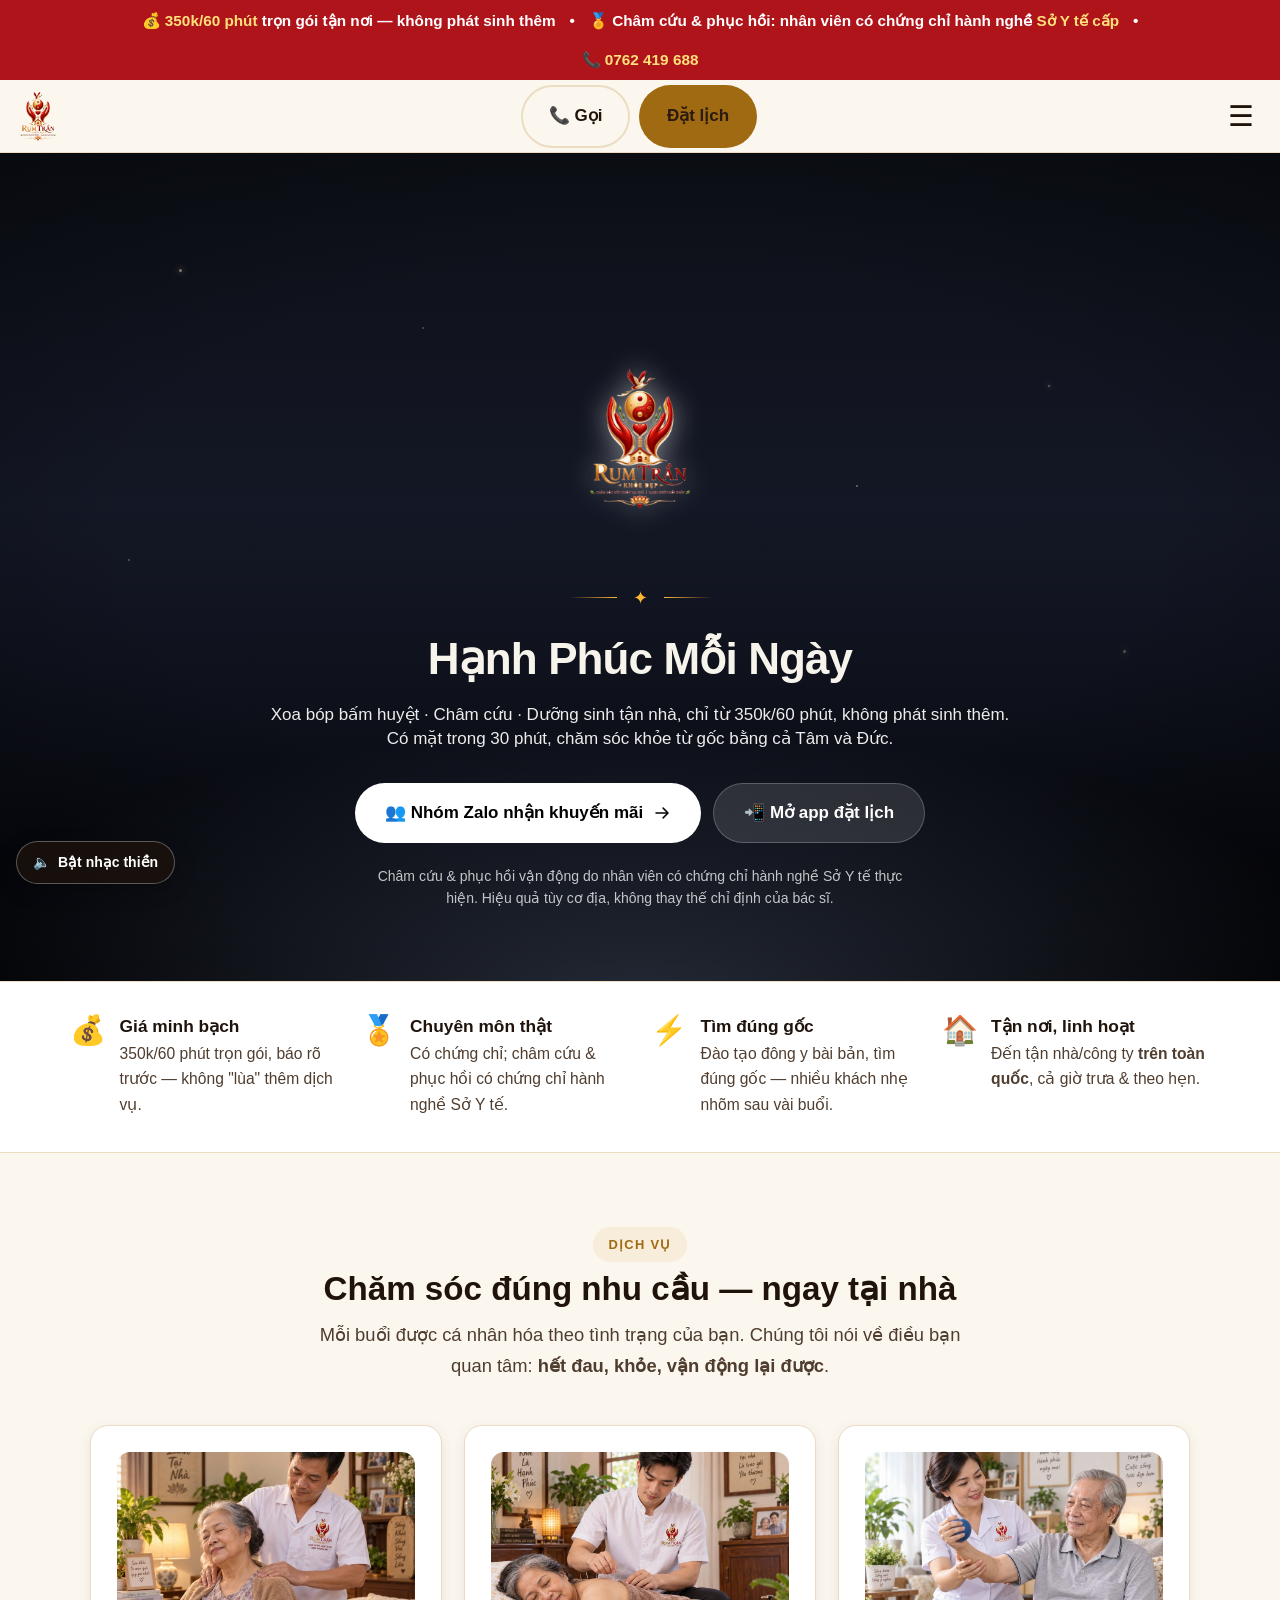
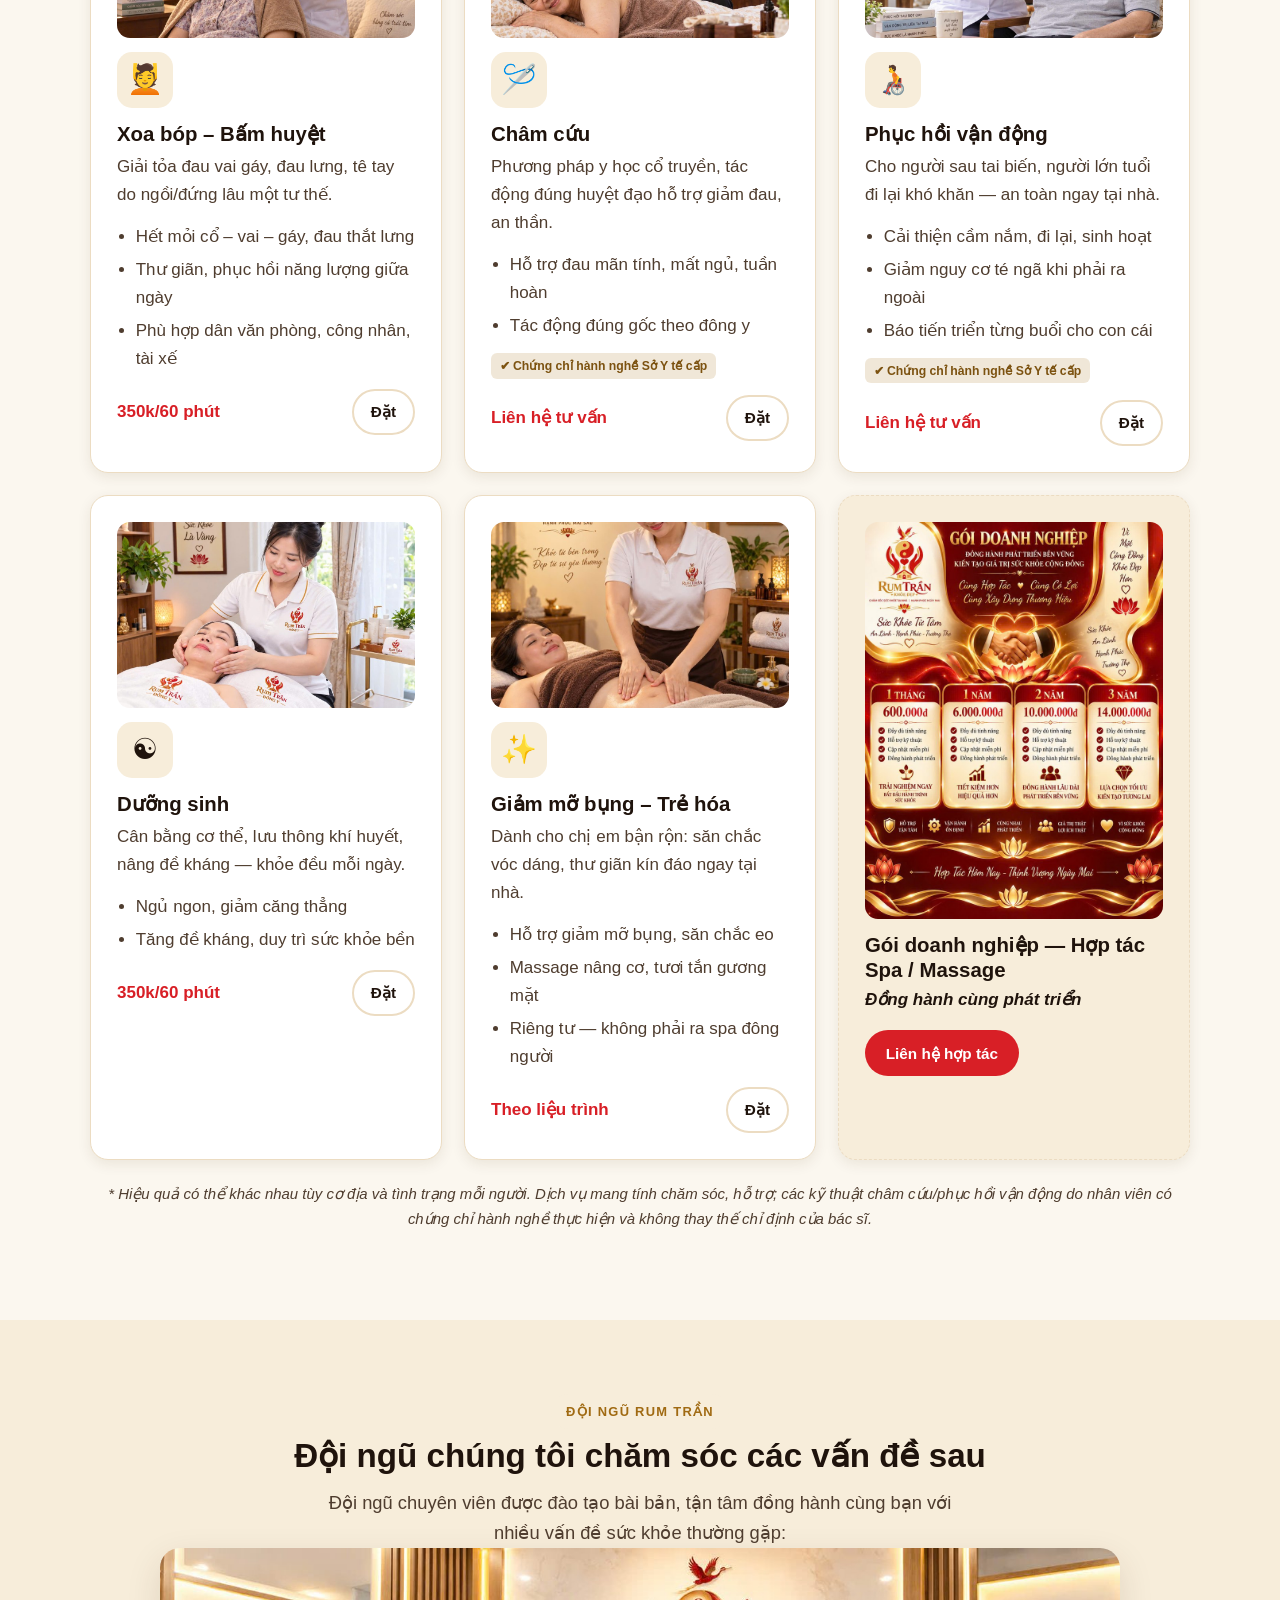
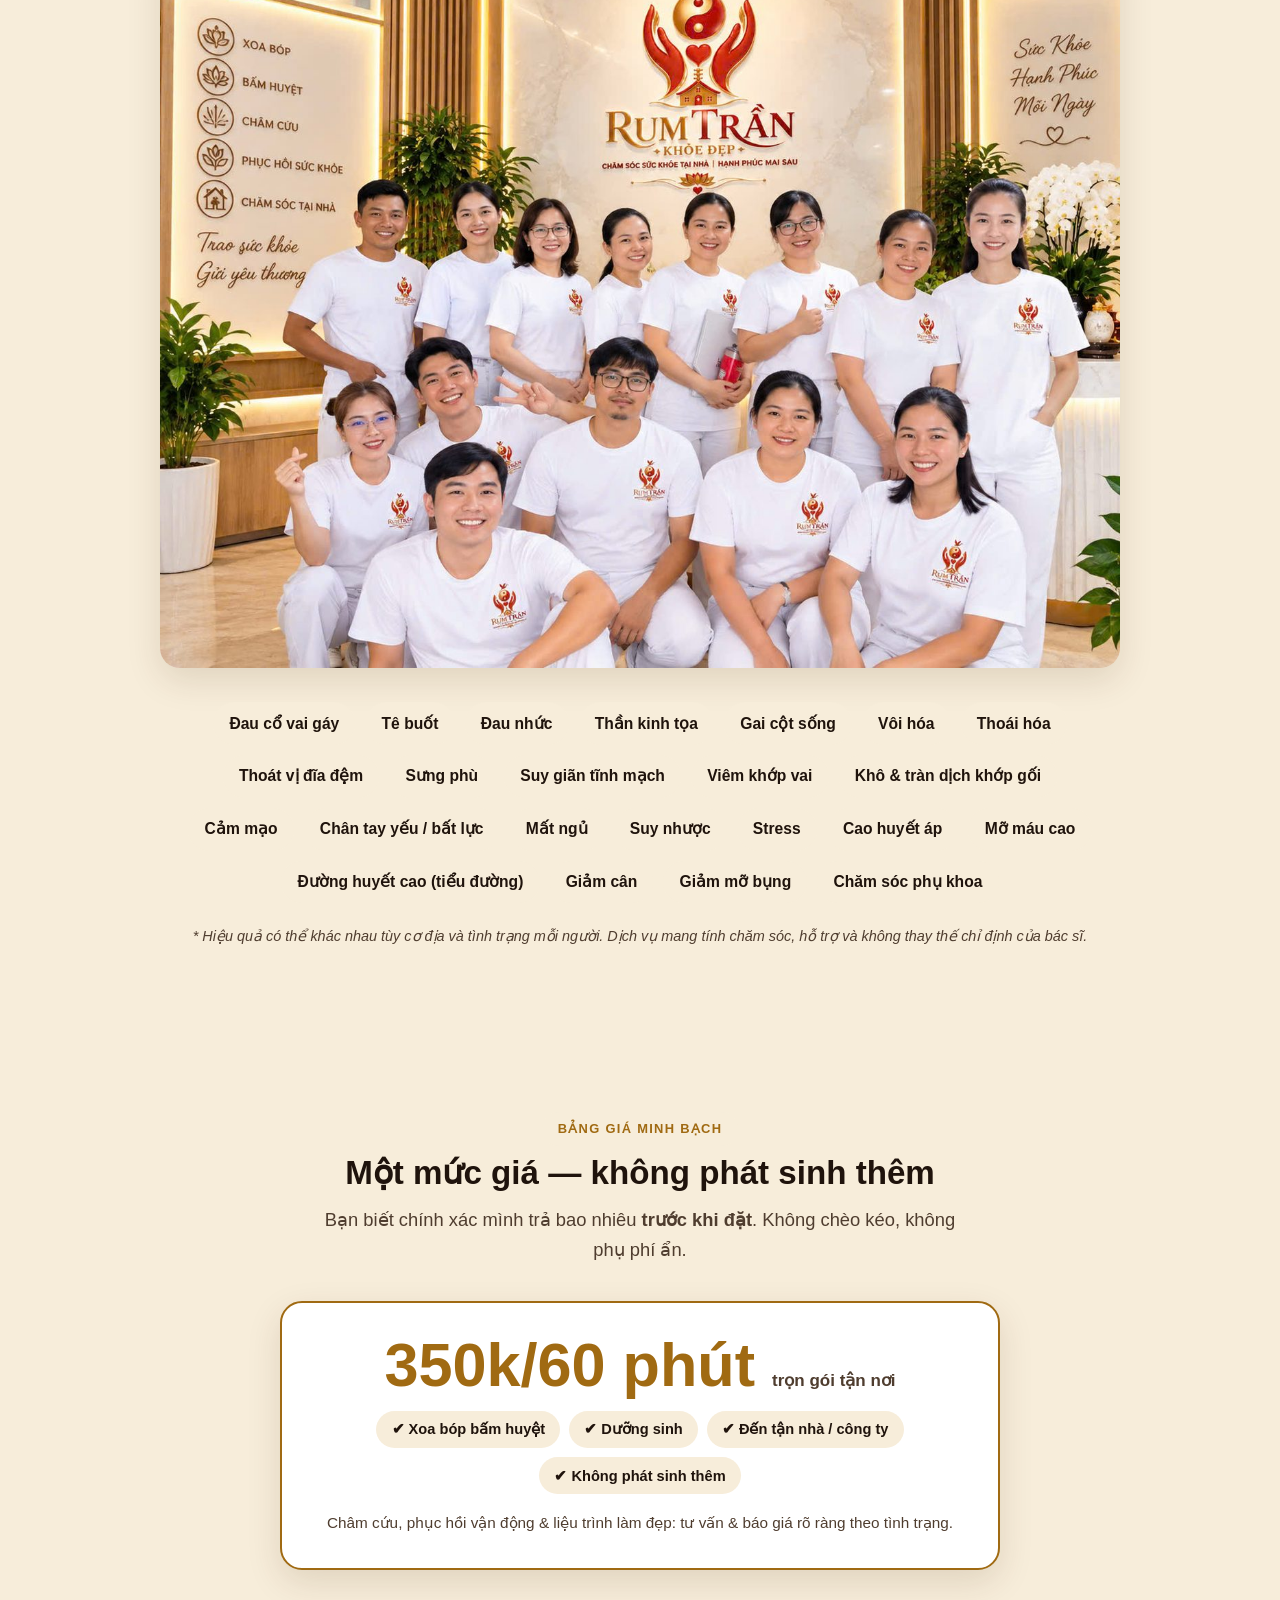
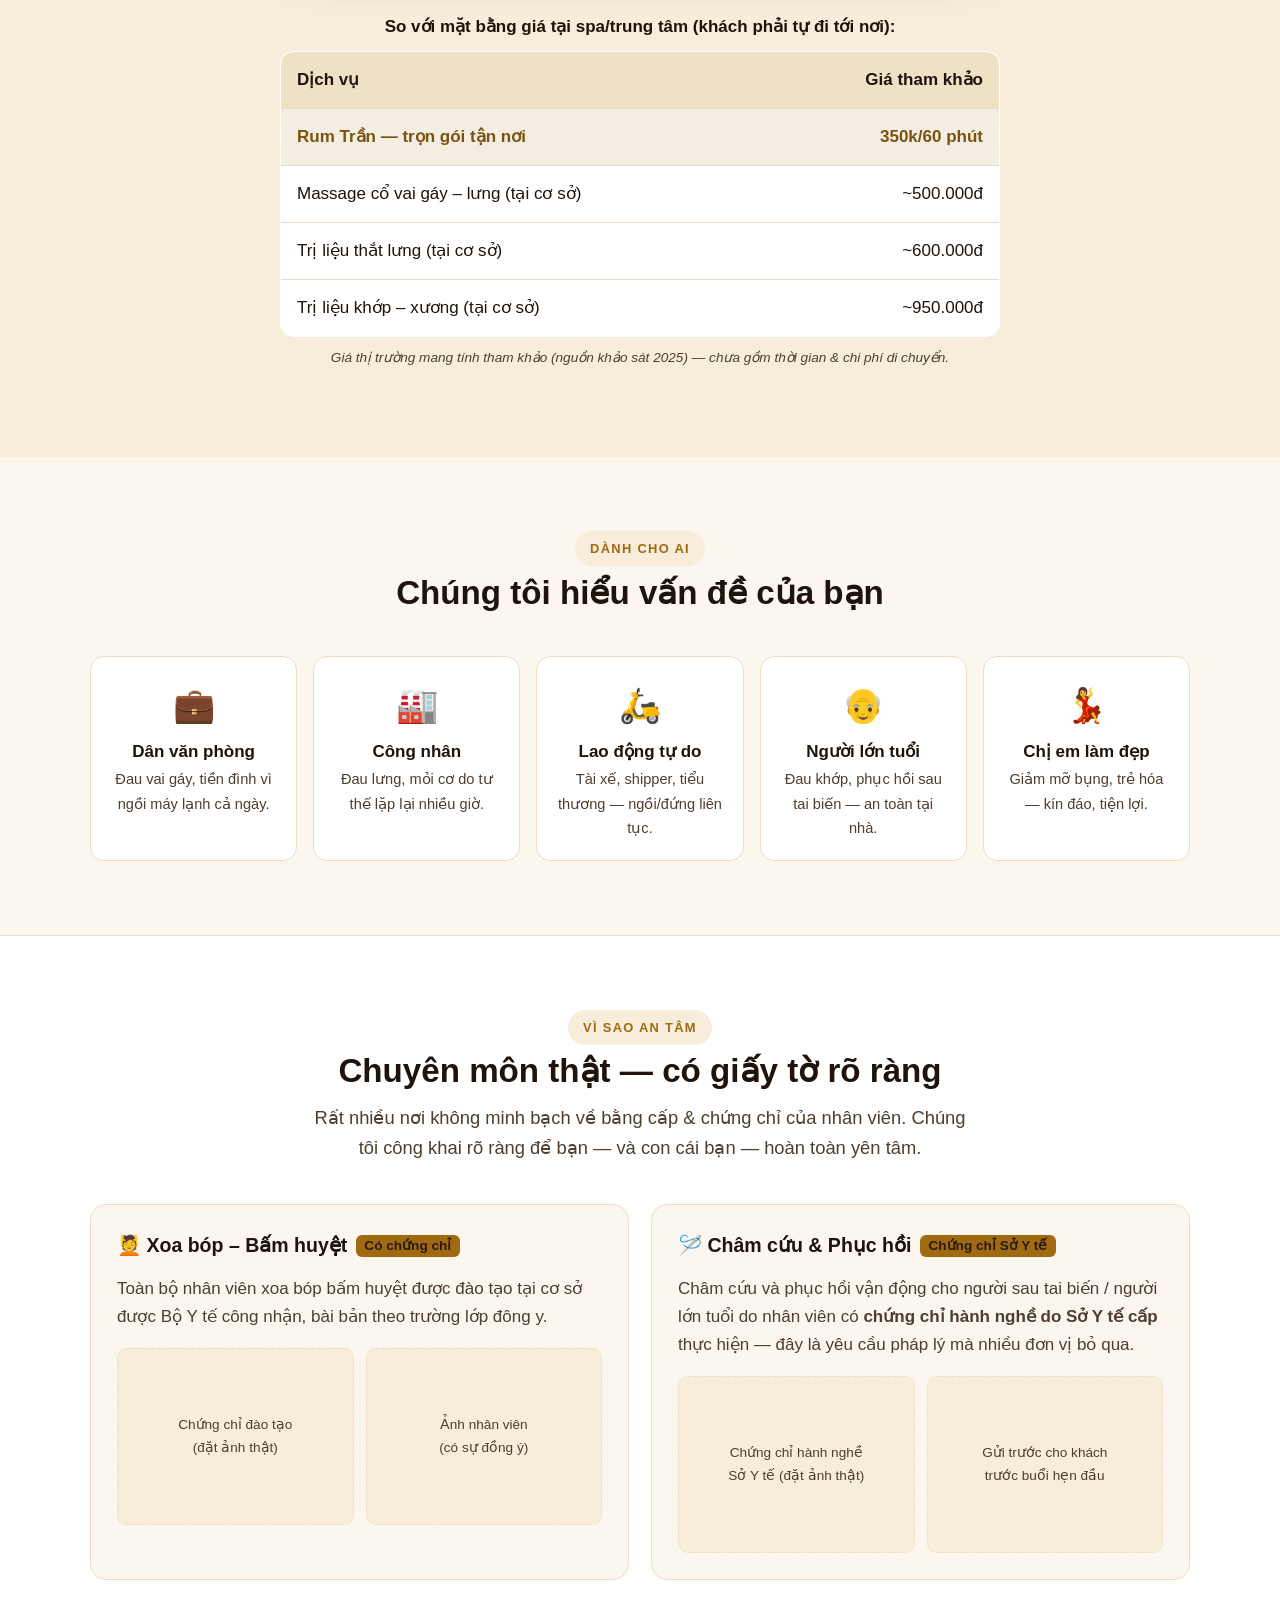
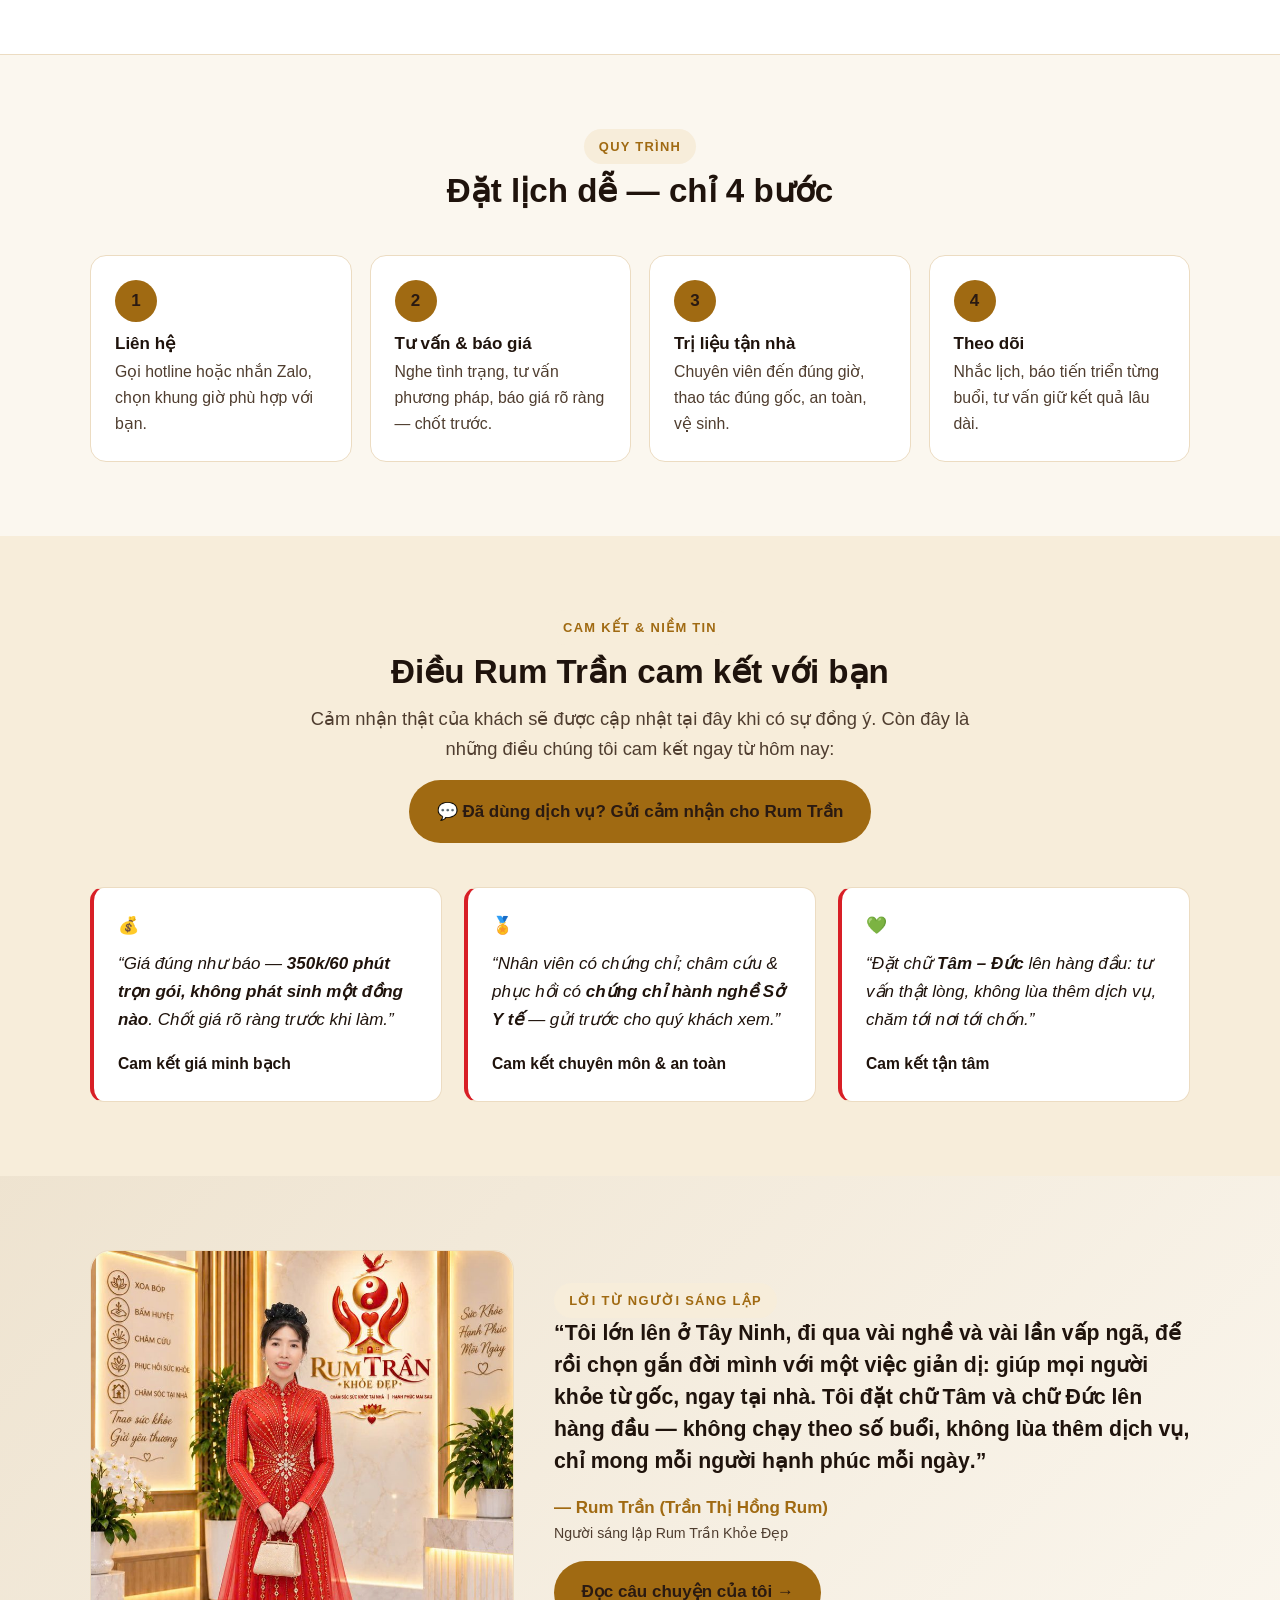
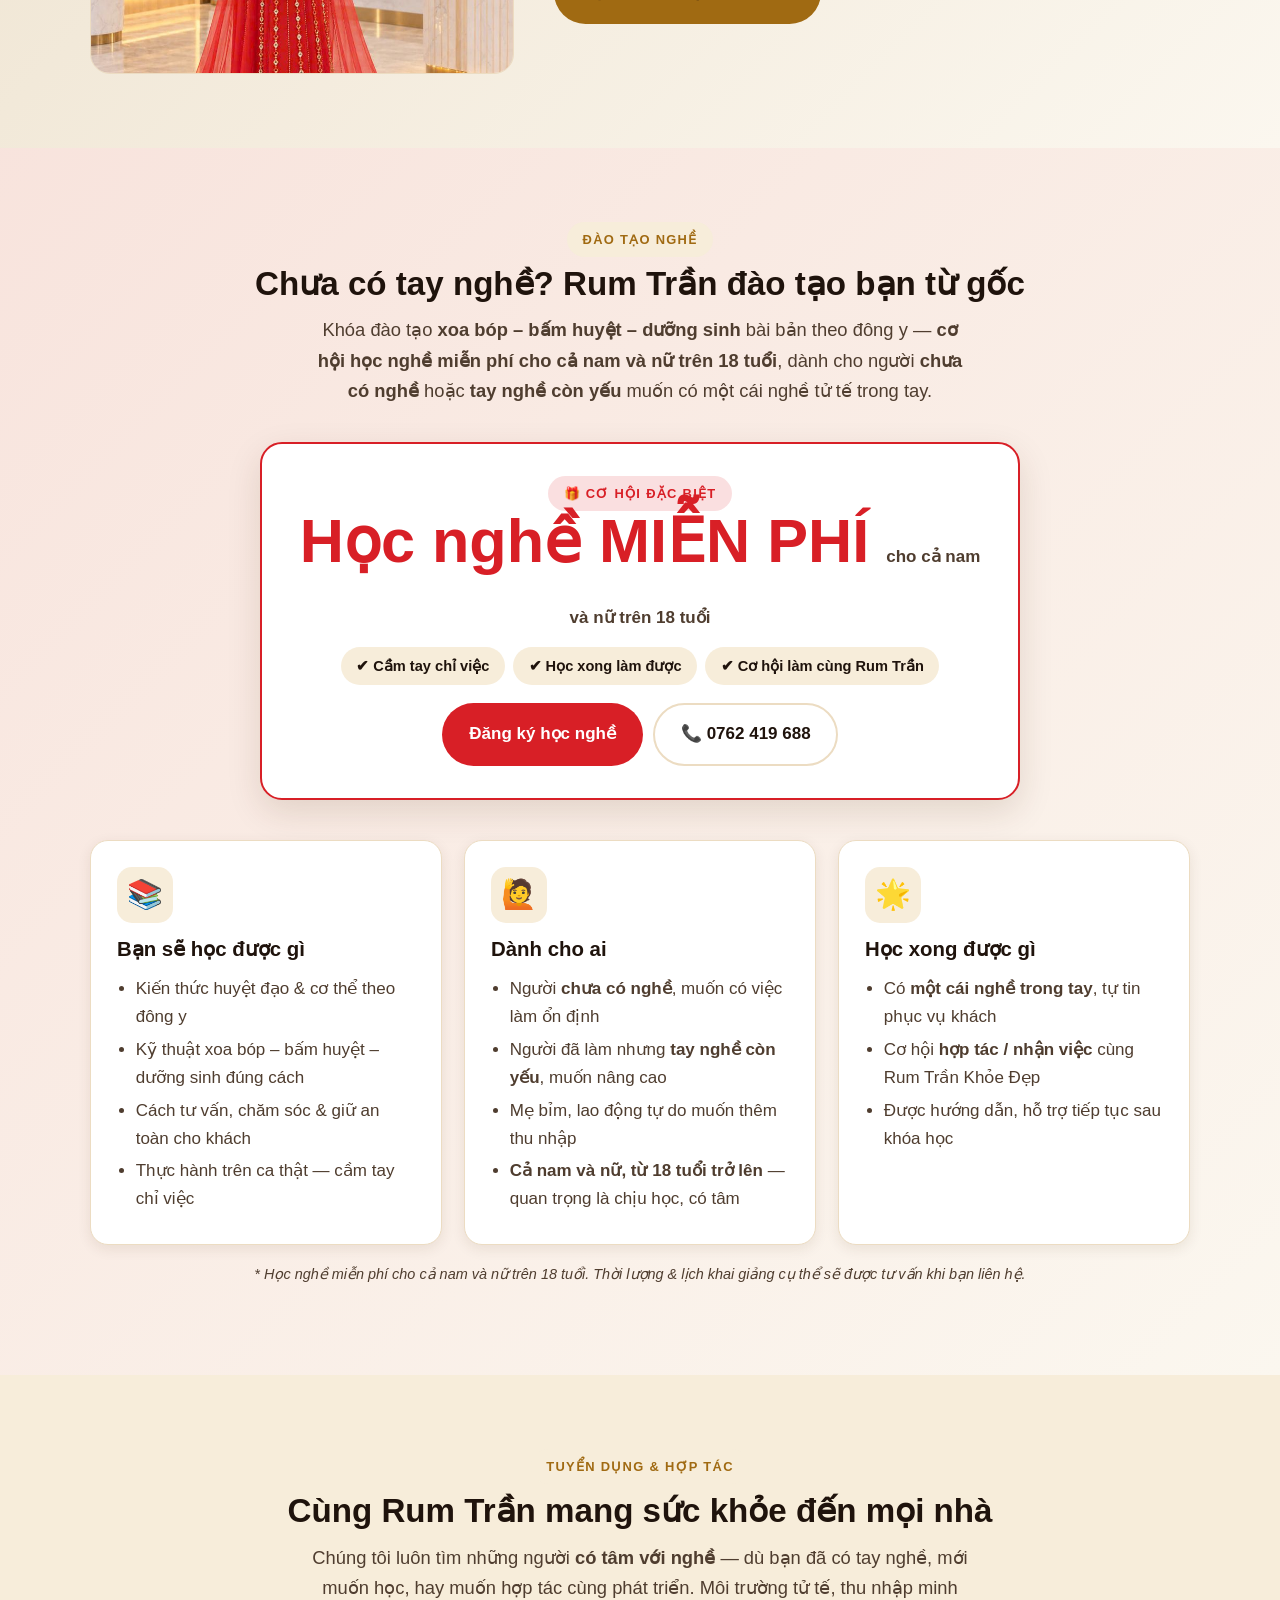
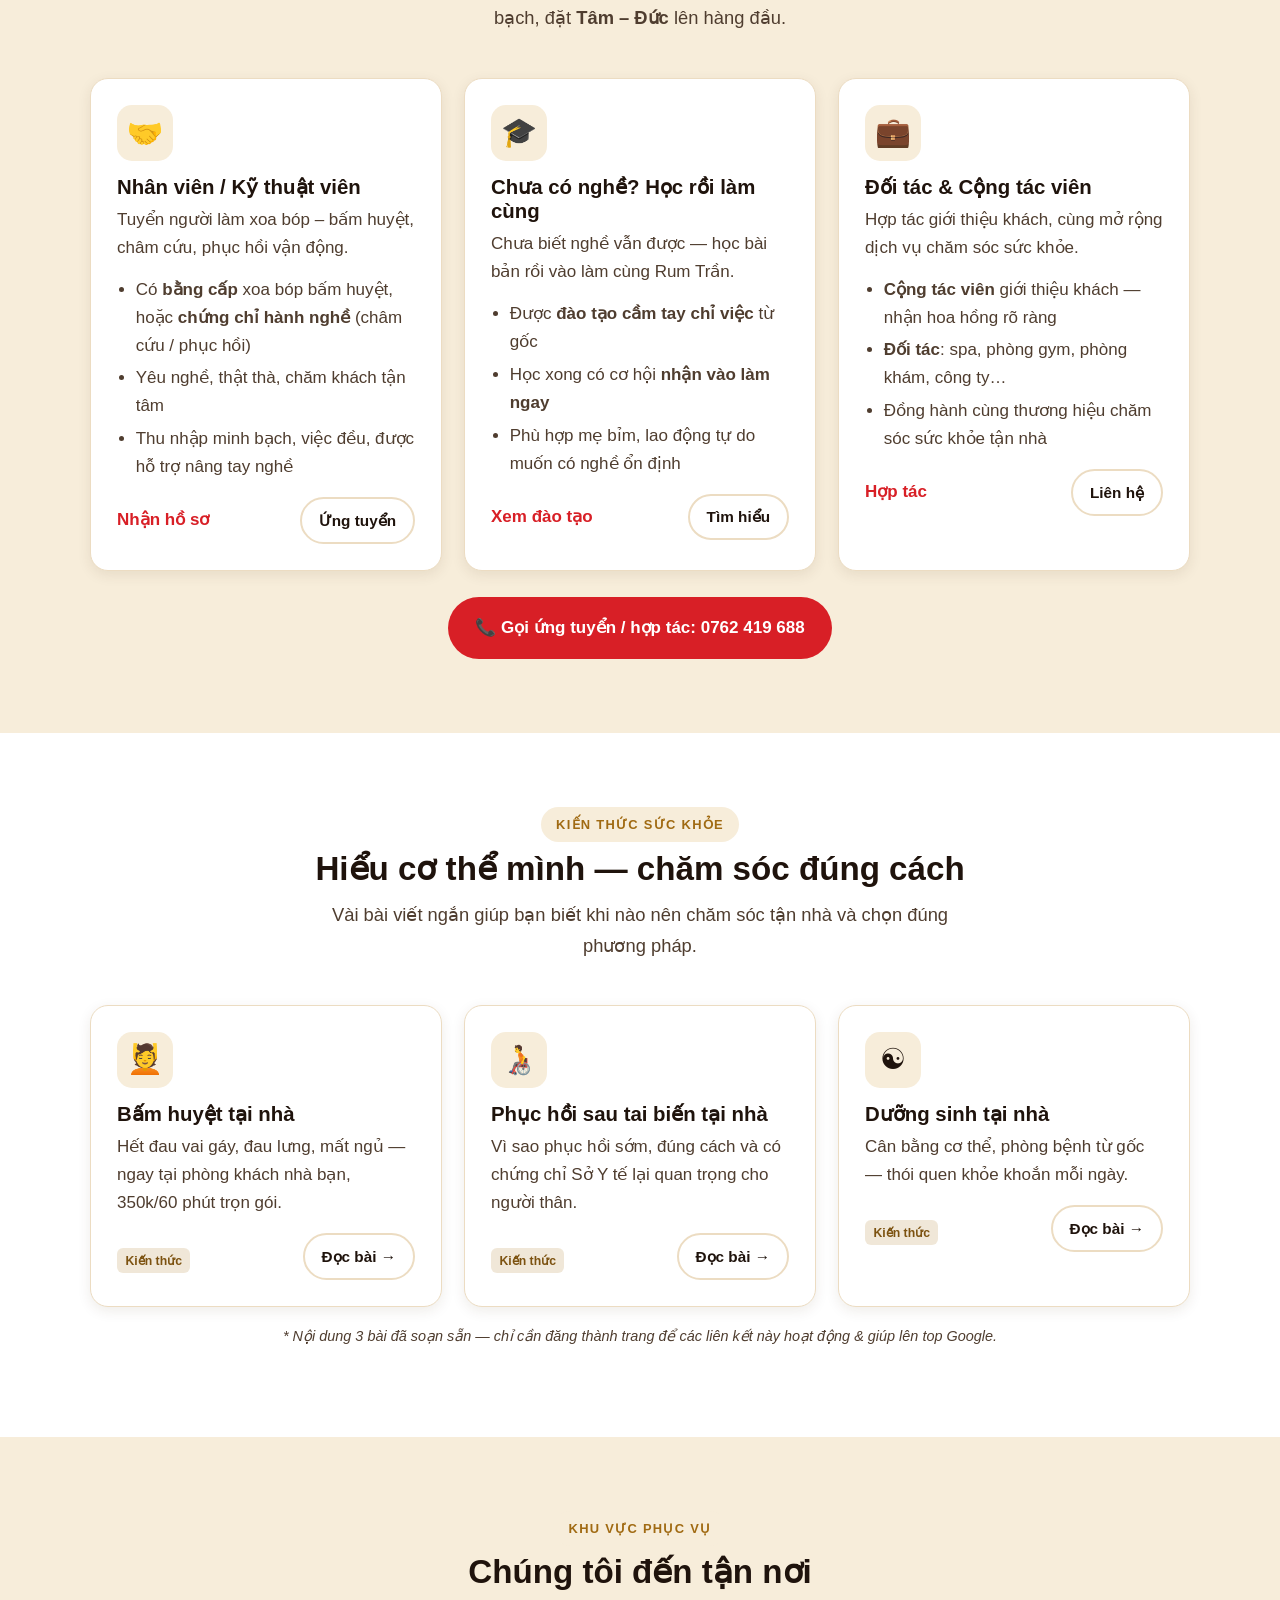
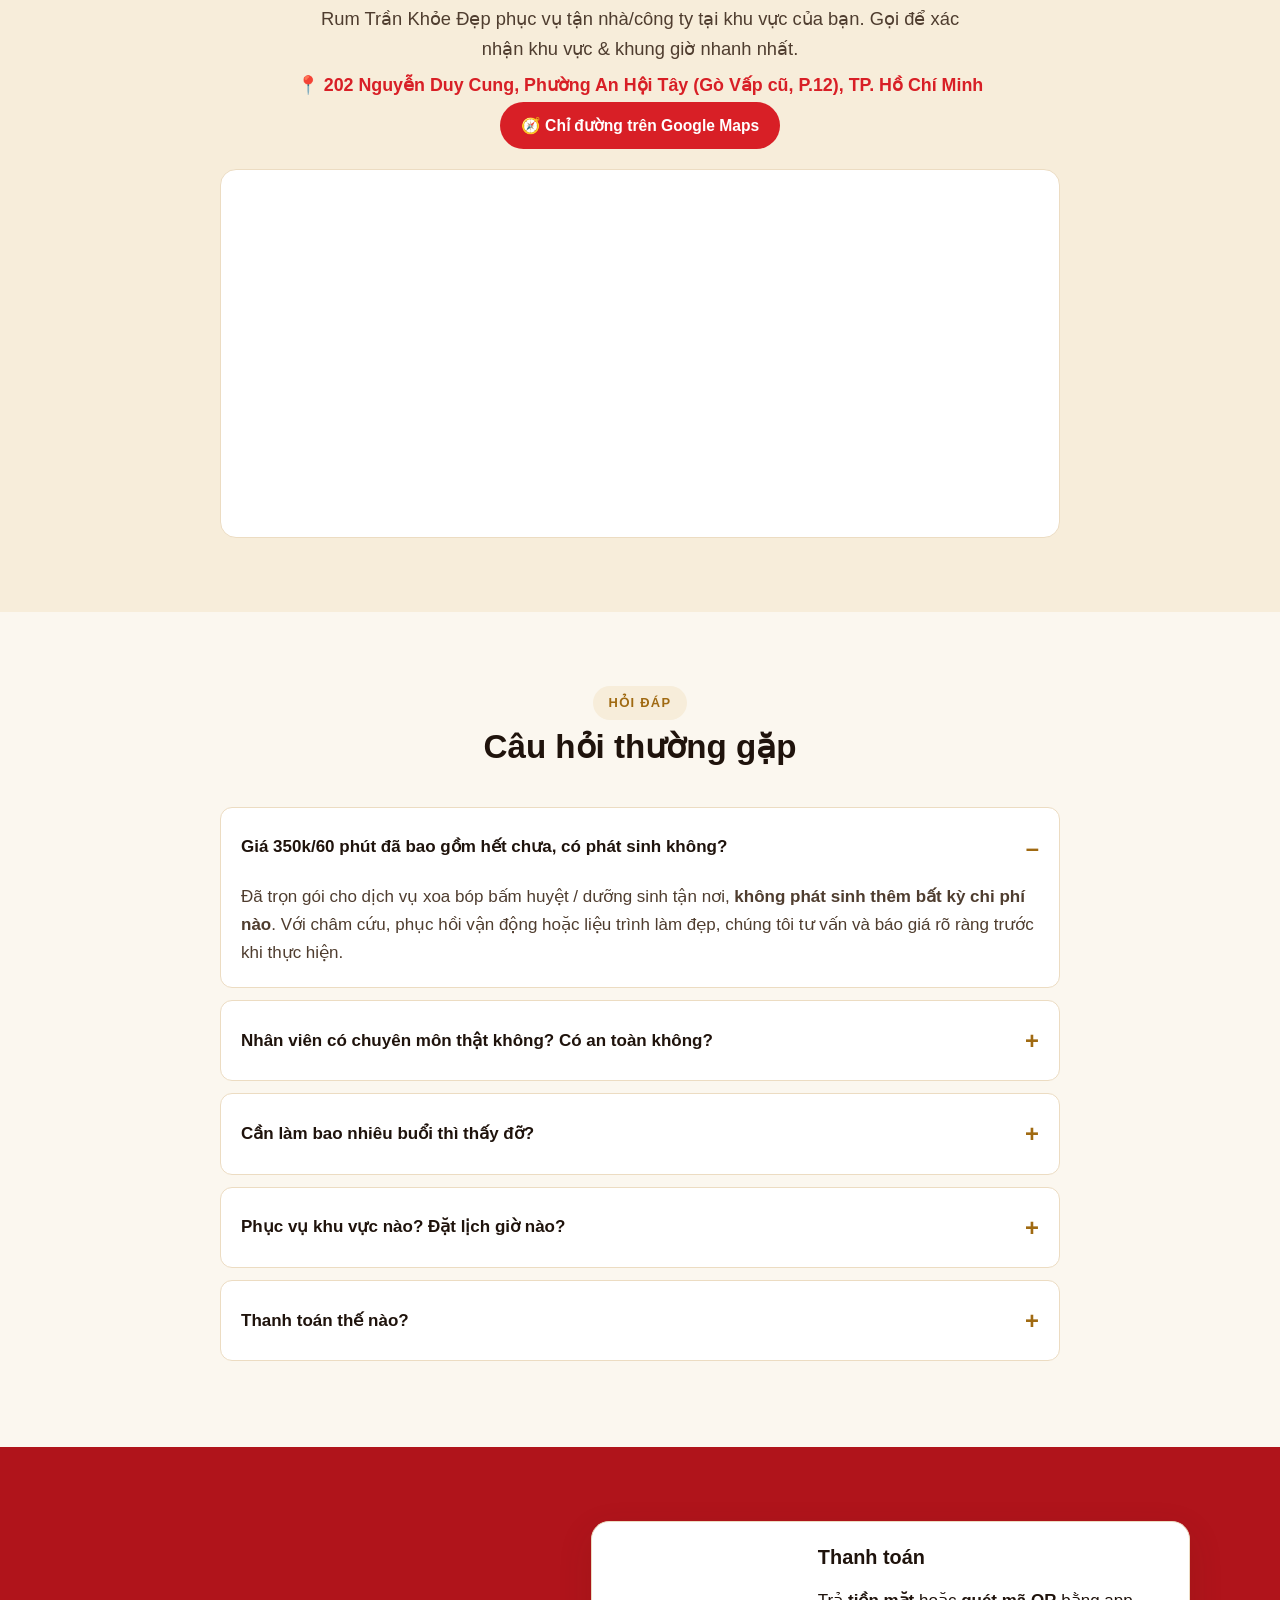
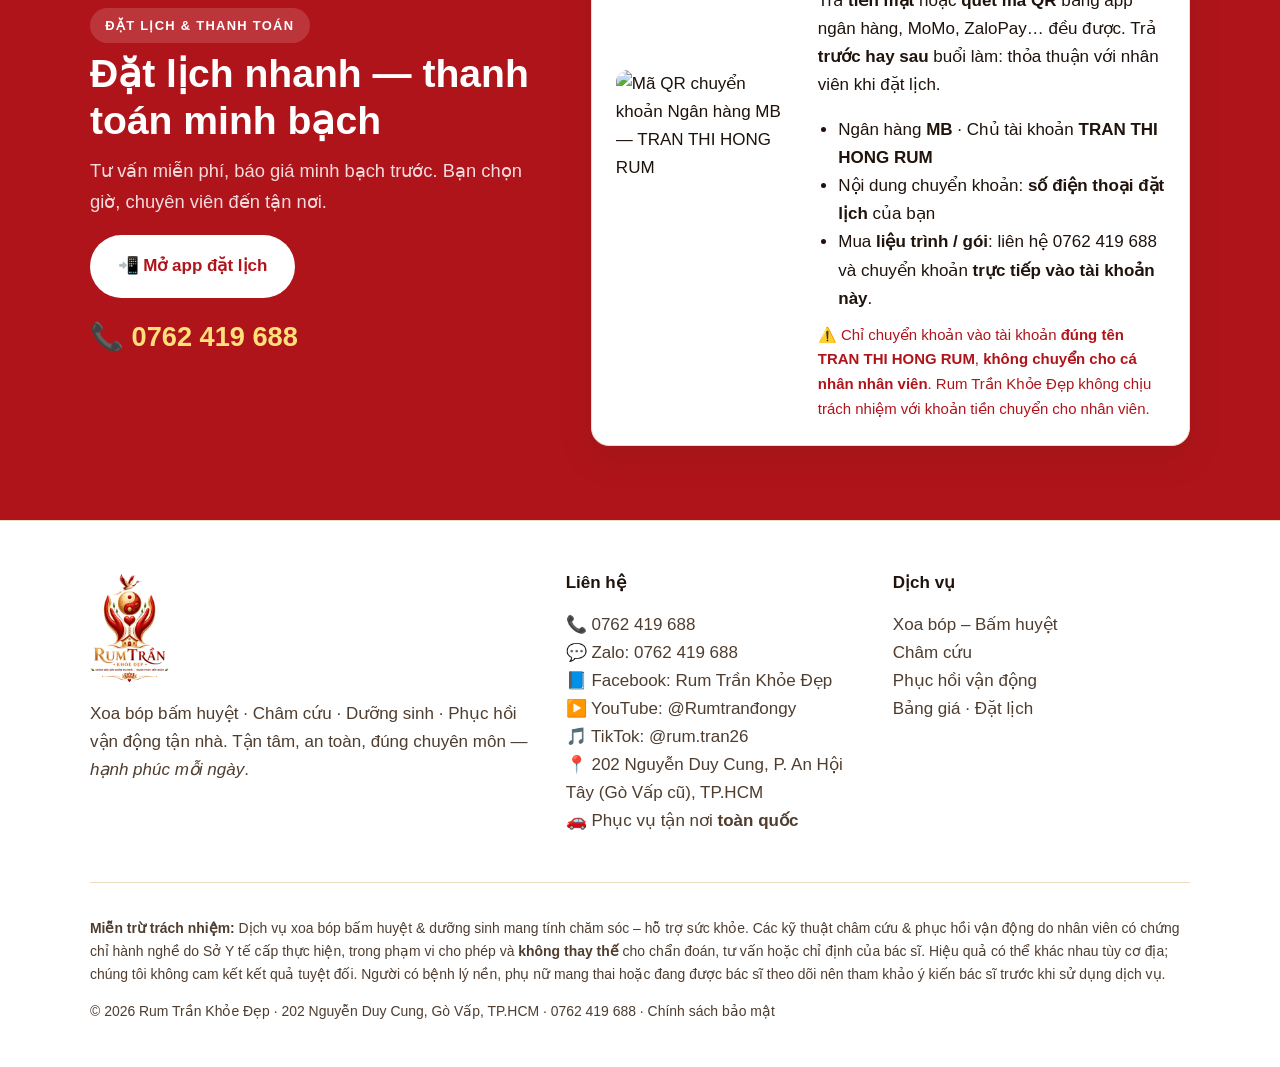
==== commit 031a2d5a: "Trang chủ: bỏ cam kết 1–2 buổi và mã ngành 9610; trang phục hồi: thêm địa chỉ, link chân trang Co-Au" ====
--- a/index.html
+++ b/index.html
@@ -335,7 +335,7 @@
       "@type": ["LocalBusiness", "HealthAndBeautyBusiness"],
       "@id": "https://rumtrankhoedep.store/#business",
       "name": "Rum Trần Khỏe Đẹp",
-      "description": "Dịch vụ xoa bóp bấm huyệt, châm cứu, dưỡng sinh và phục hồi vận động sau tai biến tận nhà. 350k/60 phút trọn gói, không phát sinh thêm. Nhân viên có chứng chỉ hành nghề do Sở Y tế cấp; nhiều trường hợp cải thiện rõ chỉ sau 1–2 buổi.",
+      "description": "Dịch vụ xoa bóp bấm huyệt, châm cứu, dưỡng sinh và phục hồi vận động sau tai biến tận nhà. 350k/60 phút trọn gói, không phát sinh thêm. Nhân viên có chứng chỉ hành nghề do Sở Y tế cấp; hiệu quả tùy cơ địa mỗi người.",
       "url": "https://rumtrankhoedep.store/",
       "telephone": "+84762419688",
       "image": "https://rumtrankhoedep.store/assets/logo-og.png",
@@ -384,8 +384,8 @@
         },
         {
           "@type": "Question",
-          "name": "Vì sao nơi khác đi 10–20 buổi mà đây nói 1–2 buổi?",
-          "acceptedAnswer": { "@type": "Answer", "text": "Đội ngũ được đào tạo bài bản theo đông y nên nhìn đúng gốc vấn đề, tác động đúng huyệt/đúng cơ chế thay vì chỉ xoa bóp thư giãn bề mặt. Nhờ vậy nhiều trường hợp cải thiện rõ chỉ sau 1–2 buổi. Hiệu quả vẫn tùy cơ địa và tình trạng mỗi người." }
+          "name": "Cần làm bao nhiêu buổi thì thấy đỡ?",
+          "acceptedAnswer": { "@type": "Answer", "text": "Đội ngũ được đào tạo bài bản theo đông y nên nhìn đúng gốc vấn đề, tác động đúng huyệt/đúng cơ chế thay vì chỉ xoa bóp thư giãn bề mặt. Nhờ vậy nhiều khách thấy nhẹ nhõm hơn sau vài buổi; nhân viên sẽ tư vấn số buổi phù hợp, không ép mua liệu trình. Hiệu quả vẫn tùy cơ địa và tình trạng mỗi người." }
         },
         {
           "@type": "Question",
@@ -499,8 +499,8 @@
 <section class="values">
   <div class="wrap val-grid">
     <div class="val"><div class="ic">💰</div><div><h4>Giá minh bạch</h4><p>350k/60 phút trọn gói, báo rõ trước — không "lùa" thêm dịch vụ.</p></div></div>
-    <div class="val"><div class="ic">🏅</div><div><h4>Chuyên môn thật</h4><p>Có bằng cấp; châm cứu &amp; phục hồi có chứng chỉ hành nghề Sở Y tế.</p></div></div>
-    <div class="val"><div class="ic">⚡</div><div><h4>Nhanh &amp; dứt điểm</h4><p>Đào tạo đông y bài bản, tìm đúng gốc — thường 1–2 buổi.</p></div></div>
+    <div class="val"><div class="ic">🏅</div><div><h4>Chuyên môn thật</h4><p>Có chứng chỉ; châm cứu &amp; phục hồi có chứng chỉ hành nghề Sở Y tế.</p></div></div>
+    <div class="val"><div class="ic">⚡</div><div><h4>Tìm đúng gốc</h4><p>Đào tạo đông y bài bản, tìm đúng gốc — nhiều khách nhẹ nhõm sau vài buổi.</p></div></div>
     <div class="val"><div class="ic">🏠</div><div><h4>Tận nơi, linh hoạt</h4><p>Đến tận nhà/công ty <b>trên toàn quốc</b>, cả giờ trưa &amp; theo hẹn.</p></div></div>
   </div>
 </section>
@@ -666,8 +666,8 @@
     </div>
     <div class="trust-grid">
       <div class="trust-box">
-        <h3>💆 Xoa bóp – Bấm huyệt <span class="lic">Có bằng cấp</span></h3>
-        <p style="color:var(--muted)">Toàn bộ nhân viên xoa bóp bấm huyệt được đào tạo tại cơ sở được Bộ Y tế công nhận (mã ngành nghề 9610), bài bản theo trường lớp đông y.</p>
+        <h3>💆 Xoa bóp – Bấm huyệt <span class="lic">Có chứng chỉ</span></h3>
+        <p style="color:var(--muted)">Toàn bộ nhân viên xoa bóp bấm huyệt được đào tạo tại cơ sở được Bộ Y tế công nhận, bài bản theo trường lớp đông y.</p>
         <div class="cert-row">
           <div class="cert">Chứng chỉ đào tạo<br>(đặt ảnh thật)</div>
           <div class="cert">Ảnh nhân viên<br>(có sự đồng ý)</div>
@@ -712,7 +712,7 @@
     </div>
     <div class="quotes">
       <div class="quote"><div class="stars">💰</div><p>“Giá đúng như báo — <b>350k/60 phút trọn gói, không phát sinh một đồng nào</b>. Chốt giá rõ ràng trước khi làm.”</p><div class="who">Cam kết giá minh bạch</div></div>
-      <div class="quote"><div class="stars">🏅</div><p>“Nhân viên có bằng cấp; châm cứu &amp; phục hồi có <b>chứng chỉ hành nghề Sở Y tế</b> — gửi trước cho quý khách xem.”</p><div class="who">Cam kết chuyên môn &amp; an toàn</div></div>
+      <div class="quote"><div class="stars">🏅</div><p>“Nhân viên có chứng chỉ; châm cứu &amp; phục hồi có <b>chứng chỉ hành nghề Sở Y tế</b> — gửi trước cho quý khách xem.”</p><div class="who">Cam kết chuyên môn &amp; an toàn</div></div>
       <div class="quote"><div class="stars">💚</div><p>“Đặt chữ <b>Tâm – Đức</b> lên hàng đầu: tư vấn thật lòng, không lùa thêm dịch vụ, chăm tới nơi tới chốn.”</p><div class="who">Cam kết tận tâm</div></div>
     </div>
   </div>
@@ -894,7 +894,7 @@
     <div class="faq">
       <details open><summary>Giá 350k/60 phút đã bao gồm hết chưa, có phát sinh không?</summary><p>Đã trọn gói cho dịch vụ xoa bóp bấm huyệt / dưỡng sinh tận nơi, <b>không phát sinh thêm bất kỳ chi phí nào</b>. Với châm cứu, phục hồi vận động hoặc liệu trình làm đẹp, chúng tôi tư vấn và báo giá rõ ràng trước khi thực hiện.</p></details>
       <details><summary>Nhân viên có chuyên môn thật không? Có an toàn không?</summary><p>Nhân viên xoa bóp bấm huyệt được đào tạo tại cơ sở được Bộ Y tế công nhận. Riêng châm cứu và phục hồi sau tai biến do nhân viên có <b>chứng chỉ hành nghề do Sở Y tế cấp</b> thực hiện. Chúng tôi có thể gửi trước chứng chỉ &amp; thông tin nhân viên cho bạn trước buổi hẹn đầu tiên.</p></details>
-      <details><summary>Vì sao nơi khác đi 10–20 buổi mà đây nói 1–2 buổi?</summary><p>Đội ngũ được đào tạo bài bản theo đông y nên <b>nhìn đúng gốc vấn đề</b>, tác động đúng huyệt/đúng cơ chế thay vì chỉ xoa bóp thư giãn bề mặt. Nhờ vậy nhiều trường hợp cải thiện rõ chỉ sau 1–2 buổi. Hiệu quả vẫn tùy cơ địa và tình trạng mỗi người.</p></details>
+      <details><summary>Cần làm bao nhiêu buổi thì thấy đỡ?</summary><p>Đội ngũ được đào tạo bài bản theo đông y nên <b>nhìn đúng gốc vấn đề</b>, tác động đúng huyệt/đúng cơ chế thay vì chỉ xoa bóp thư giãn bề mặt. Nhờ vậy nhiều khách thấy nhẹ nhõm hơn sau vài buổi; nhân viên sẽ tư vấn số buổi phù hợp, không ép mua liệu trình. Hiệu quả vẫn tùy cơ địa và tình trạng mỗi người.</p></details>
       <details><summary>Phục vụ khu vực nào? Đặt lịch giờ nào?</summary><p>Hiện phục vụ tận nơi trên <b>toàn quốc</b>, linh hoạt cả giờ nghỉ trưa và theo lịch hẹn (kể cả sáng sớm/tối muộn tùy khu vực). Vui lòng để lại địa chỉ khi đặt để được xác nhận.</p></details>
       <details><summary>Thanh toán thế nào?</summary><p>Thanh toán bằng <b>tiền mặt</b> hoặc <b>chuyển khoản / quét mã QR</b>; trả trước hay sau buổi làm do bạn thỏa thuận với nhân viên. Mua liệu trình / gói: chuyển khoản trực tiếp vào tài khoản chính thức <b>TRAN THI HONG RUM</b> (Ngân hàng MB), không chuyển cho nhân viên — Rum Trần Khỏe Đẹp không chịu trách nhiệm với khoản tiền chuyển cho nhân viên. Giá được niêm yết và báo rõ trước khi thực hiện.</p></details>
     </div>
